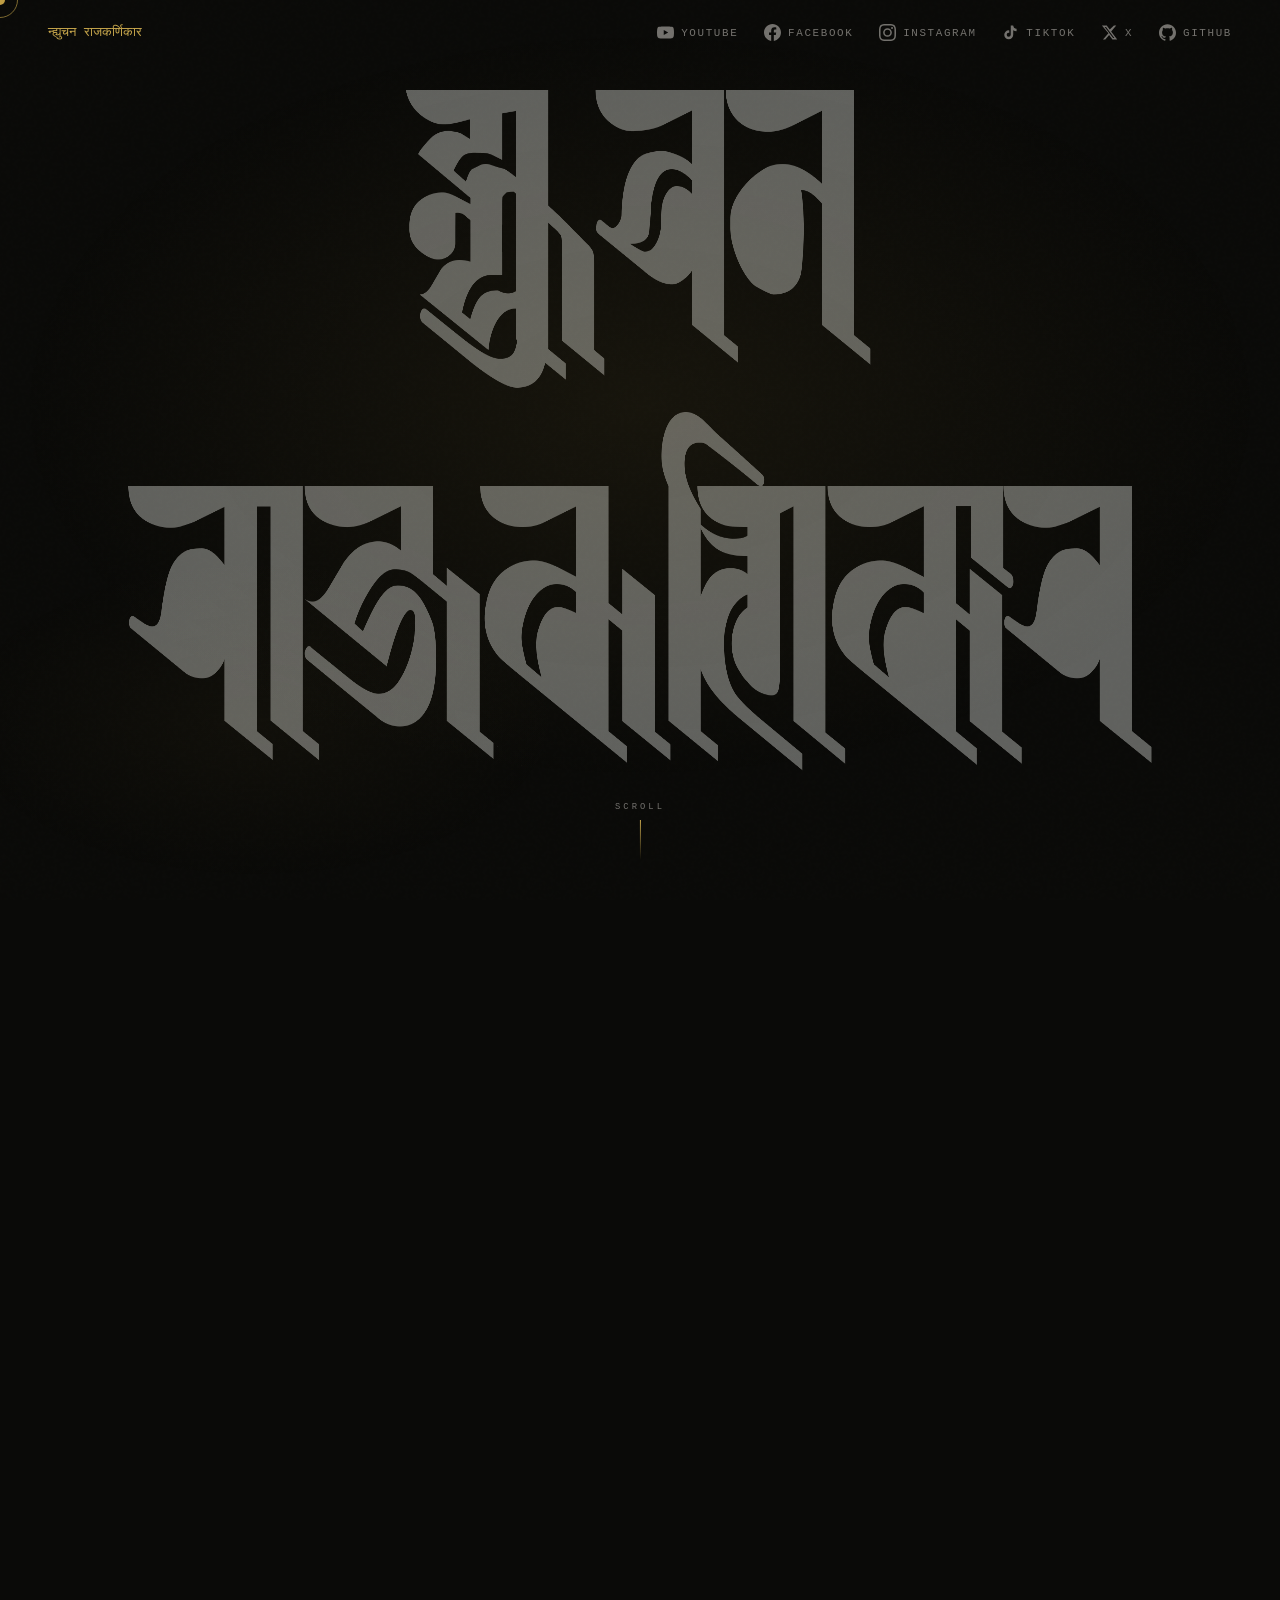
==== index.html @ 13f0fd13 "Add files via upload" ====
<!DOCTYPE html>
<html lang="en">
<head>
  <meta charset="UTF-8" />
  <meta name="viewport" content="width=device-width, initial-scale=1.0" />
  <link rel="icon" type="image/x-icon" href="icone.png" />
  <link rel="stylesheet" href="styles.css" />
  <title>nhyoochan | न्ह्युचन </title>
</head>
<body>

  <div class="cursor" id="cursor"></div>
  <div class="cursor-ring" id="cursorRing"></div>

  <!-- ════════════════════
       MOBILE DRAWER
  ════════════════════ -->
  <div class="mobile-drawer" id="mobileDrawer" aria-hidden="true" role="dialog" aria-label="Social links">
    <div class="drawer-inner">
      <p class="drawer-label">Find me on</p>

      <a href="https://www.youtube.com/@nhyoochan_1309" target="_blank" rel="noopener noreferrer" class="drawer-link">
        <svg class="drawer-icon" viewBox="0 0 24 24"><path d="M23.498 6.186a3.016 3.016 0 00-2.122-2.136C19.505 3.545 12 3.545 12 3.545s-7.505 0-9.377.505A3.017 3.017 0 00.502 6.186C0 8.07 0 12 0 12s0 3.93.502 5.814a3.016 3.016 0 002.122 2.136c1.871.505 9.376.505 9.376.505s7.505 0 9.377-.505a3.015 3.015 0 002.122-2.136C24 15.93 24 12 24 12s0-3.93-.502-5.814zM9.545 15.568V8.432L15.818 12l-6.273 3.568z"/></svg>
        <div><span class="drawer-platform">YouTube</span><span class="drawer-handle">nhyoochan_1309</span></div>
      </a>

      <a href="https://www.facebook.com/nhyoochan" target="_blank" rel="noopener noreferrer" class="drawer-link">
        <svg class="drawer-icon" viewBox="0 0 24 24"><path d="M24 12.073C24 5.405 18.627 0 12 0S0 5.405 0 12.073C0 18.1 4.388 23.094 10.125 24v-8.437H7.078v-3.49h3.047V9.41c0-3.025 1.792-4.697 4.533-4.697 1.312 0 2.686.236 2.686.236v2.97h-1.513c-1.491 0-1.956.93-1.956 1.886v2.268h3.328l-.532 3.49h-2.796V24C19.612 23.094 24 18.1 24 12.073z"/></svg>
        <div><span class="drawer-platform">Facebook</span><span class="drawer-handle">nhyoochan</span></div>
      </a>

      <a href="https://www.instagram.com/nhyoochan/" target="_blank" rel="noopener noreferrer" class="drawer-link">
        <svg class="drawer-icon" viewBox="0 0 24 24"><path d="M12 2.163c3.204 0 3.584.012 4.85.07 3.252.148 4.771 1.691 4.919 4.919.058 1.265.069 1.645.069 4.849 0 3.205-.012 3.584-.069 4.849-.149 3.225-1.664 4.771-4.919 4.919-1.266.058-1.644.07-4.85.07-3.204 0-3.584-.012-4.849-.07-3.26-.149-4.771-1.699-4.919-4.92-.058-1.265-.07-1.644-.07-4.849 0-3.204.013-3.583.07-4.849.149-3.227 1.664-4.771 4.919-4.919 1.266-.057 1.645-.069 4.849-.069zM12 0C8.741 0 8.333.014 7.053.072 2.695.272.273 2.69.073 7.052.014 8.333 0 8.741 0 12c0 3.259.014 3.668.072 4.948.2 4.358 2.618 6.78 6.98 6.98C8.333 23.986 8.741 24 12 24c3.259 0 3.668-.014 4.948-.072 4.354-.2 6.782-2.618 6.979-6.98.059-1.28.073-1.689.073-4.948 0-3.259-.014-3.667-.072-4.947-.196-4.354-2.617-6.78-6.979-6.98C15.668.014 15.259 0 12 0zm0 5.838a6.162 6.162 0 100 12.324 6.162 6.162 0 000-12.324zM12 16a4 4 0 110-8 4 4 0 010 8zm6.406-11.845a1.44 1.44 0 100 2.881 1.44 1.44 0 000-2.881z"/></svg>
        <div><span class="drawer-platform">Instagram</span><span class="drawer-handle">nhyoochan</span></div>
      </a>

      <a href="https://www.tiktok.com/@nhyoochan" target="_blank" rel="noopener noreferrer" class="drawer-link">
        <svg class="drawer-icon" viewBox="0 0 24 24"><path d="M19.59 6.69a4.83 4.83 0 01-3.77-4.25V2h-3.45v13.67a2.89 2.89 0 01-2.88 2.5 2.89 2.89 0 01-2.89-2.89 2.89 2.89 0 012.89-2.89c.28 0 .54.04.79.1V9.01a6.33 6.33 0 00-.79-.05 6.34 6.34 0 00-6.34 6.34 6.34 6.34 0 006.34 6.34 6.34 6.34 0 006.33-6.34V8.69a8.18 8.18 0 004.78 1.52V6.75a4.85 4.85 0 01-1.01-.06z"/></svg>
        <div><span class="drawer-platform">TikTok</span><span class="drawer-handle">nhyoochan</span></div>
      </a>

      <a href="https://x.com/nhyoochan1309" target="_blank" rel="noopener noreferrer" class="drawer-link">
        <svg class="drawer-icon" viewBox="0 0 24 24"><path d="M18.244 2.25h3.308l-7.227 8.26 8.502 11.24H16.17l-4.714-6.231-5.401 6.231H2.742l7.738-8.835L1.254 2.25H8.08l4.259 5.631 5.905-5.631zm-1.161 17.52h1.833L7.084 4.126H5.117z"/></svg>
        <div><span class="drawer-platform">X</span><span class="drawer-handle">nhyoochan1309</span></div>
      </a>

      <a href="https://github.com/nhyoochan" target="_blank" rel="noopener noreferrer" class="drawer-link">
        <svg class="drawer-icon" viewBox="0 0 24 24"><path d="M12 .297c-6.63 0-12 5.373-12 12 0 5.303 3.438 9.8 8.205 11.385.6.113.82-.258.82-.577 0-.285-.01-1.04-.015-2.04-3.338.724-4.042-1.61-4.042-1.61C4.422 18.07 3.633 17.7 3.633 17.7c-1.087-.744.084-.729.084-.729 1.205.084 1.838 1.236 1.838 1.236 1.07 1.835 2.809 1.305 3.495.998.108-.776.417-1.305.76-1.605-2.665-.3-5.466-1.332-5.466-5.93 0-1.31.465-2.38 1.235-3.22-.135-.303-.54-1.523.105-3.176 0 0 1.005-.322 3.3 1.23.96-.267 1.98-.399 3-.405 1.02.006 2.04.138 3 .405 2.28-1.552 3.285-1.23 3.285-1.23.645 1.653.24 2.873.12 3.176.765.84 1.23 1.91 1.23 3.22 0 4.61-2.805 5.625-5.475 5.92.42.36.81 1.096.81 2.22 0 1.606-.015 2.896-.015 3.286 0 .315.21.69.825.57C20.565 22.092 24 17.592 24 12.297c0-6.627-5.373-12-12-12"/></svg>
        <div><span class="drawer-platform">GitHub</span><span class="drawer-handle">nhyoochan</span></div>
      </a>

    </div>
  </div>

  <!-- ════════════════════
       HEADER
  ════════════════════ -->
  <header id="header">
    <a href="#" class="header-brand">न्ह्युचन राजकर्णिकार</a>

    <!-- Desktop / Tablet (≥640px) -->
    <nav class="social-nav" aria-label="Social media">
      <a href="https://www.youtube.com/@nhyoochan_1309" target="_blank" rel="noopener noreferrer" class="social-link" aria-label="YouTube">
        <svg class="social-icon" viewBox="0 0 24 24"><path d="M23.498 6.186a3.016 3.016 0 00-2.122-2.136C19.505 3.545 12 3.545 12 3.545s-7.505 0-9.377.505A3.017 3.017 0 00.502 6.186C0 8.07 0 12 0 12s0 3.93.502 5.814a3.016 3.016 0 002.122 2.136c1.871.505 9.376.505 9.376.505s7.505 0 9.377-.505a3.015 3.015 0 002.122-2.136C24 15.93 24 12 24 12s0-3.93-.502-5.814zM9.545 15.568V8.432L15.818 12l-6.273 3.568z"/></svg>
        <span class="social-label">YouTube</span>
      </a>
      <a href="https://www.facebook.com/nhyoochan" target="_blank" rel="noopener noreferrer" class="social-link" aria-label="Facebook">
        <svg class="social-icon" viewBox="0 0 24 24"><path d="M24 12.073C24 5.405 18.627 0 12 0S0 5.405 0 12.073C0 18.1 4.388 23.094 10.125 24v-8.437H7.078v-3.49h3.047V9.41c0-3.025 1.792-4.697 4.533-4.697 1.312 0 2.686.236 2.686.236v2.97h-1.513c-1.491 0-1.956.93-1.956 1.886v2.268h3.328l-.532 3.49h-2.796V24C19.612 23.094 24 18.1 24 12.073z"/></svg>
        <span class="social-label">Facebook</span>
      </a>
      <a href="https://www.instagram.com/nhyoochan/" target="_blank" rel="noopener noreferrer" class="social-link" aria-label="Instagram">
        <svg class="social-icon" viewBox="0 0 24 24"><path d="M12 2.163c3.204 0 3.584.012 4.85.07 3.252.148 4.771 1.691 4.919 4.919.058 1.265.069 1.645.069 4.849 0 3.205-.012 3.584-.069 4.849-.149 3.225-1.664 4.771-4.919 4.919-1.266.058-1.644.07-4.85.07-3.204 0-3.584-.012-4.849-.07-3.26-.149-4.771-1.699-4.919-4.92-.058-1.265-.07-1.644-.07-4.849 0-3.204.013-3.583.07-4.849.149-3.227 1.664-4.771 4.919-4.919 1.266-.057 1.645-.069 4.849-.069zM12 0C8.741 0 8.333.014 7.053.072 2.695.272.273 2.69.073 7.052.014 8.333 0 8.741 0 12c0 3.259.014 3.668.072 4.948.2 4.358 2.618 6.78 6.98 6.98C8.333 23.986 8.741 24 12 24c3.259 0 3.668-.014 4.948-.072 4.354-.2 6.782-2.618 6.979-6.98.059-1.28.073-1.689.073-4.948 0-3.259-.014-3.667-.072-4.947-.196-4.354-2.617-6.78-6.979-6.98C15.668.014 15.259 0 12 0zm0 5.838a6.162 6.162 0 100 12.324 6.162 6.162 0 000-12.324zM12 16a4 4 0 110-8 4 4 0 010 8zm6.406-11.845a1.44 1.44 0 100 2.881 1.44 1.44 0 000-2.881z"/></svg>
        <span class="social-label">Instagram</span>
      </a>
      <a href="https://www.tiktok.com/@nhyoochan" target="_blank" rel="noopener noreferrer" class="social-link" aria-label="TikTok">
        <svg class="social-icon" viewBox="0 0 24 24"><path d="M19.59 6.69a4.83 4.83 0 01-3.77-4.25V2h-3.45v13.67a2.89 2.89 0 01-2.88 2.5 2.89 2.89 0 01-2.89-2.89 2.89 2.89 0 012.89-2.89c.28 0 .54.04.79.1V9.01a6.33 6.33 0 00-.79-.05 6.34 6.34 0 00-6.34 6.34 6.34 6.34 0 006.34 6.34 6.34 6.34 0 006.33-6.34V8.69a8.18 8.18 0 004.78 1.52V6.75a4.85 4.85 0 01-1.01-.06z"/></svg>
        <span class="social-label">TikTok</span>
      </a>
      <a href="https://x.com/nhyoochan1309" target="_blank" rel="noopener noreferrer" class="social-link" aria-label="X">
        <svg class="social-icon" viewBox="0 0 24 24"><path d="M18.244 2.25h3.308l-7.227 8.26 8.502 11.24H16.17l-4.714-6.231-5.401 6.231H2.742l7.738-8.835L1.254 2.25H8.08l4.259 5.631 5.905-5.631zm-1.161 17.52h1.833L7.084 4.126H5.117z"/></svg>
        <span class="social-label">X</span>
      </a>
      <a href="https://github.com/nhyoochan" target="_blank" rel="noopener noreferrer" class="social-link" aria-label="GitHub">
        <svg class="social-icon" viewBox="0 0 24 24"><path d="M12 .297c-6.63 0-12 5.373-12 12 0 5.303 3.438 9.8 8.205 11.385.6.113.82-.258.82-.577 0-.285-.01-1.04-.015-2.04-3.338.724-4.042-1.61-4.042-1.61C4.422 18.07 3.633 17.7 3.633 17.7c-1.087-.744.084-.729.084-.729 1.205.084 1.838 1.236 1.838 1.236 1.07 1.835 2.809 1.305 3.495.998.108-.776.417-1.305.76-1.605-2.665-.3-5.466-1.332-5.466-5.93 0-1.31.465-2.38 1.235-3.22-.135-.303-.54-1.523.105-3.176 0 0 1.005-.322 3.3 1.23.96-.267 1.98-.399 3-.405 1.02.006 2.04.138 3 .405 2.28-1.552 3.285-1.23 3.285-1.23.645 1.653.24 2.873.12 3.176.765.84 1.23 1.91 1.23 3.22 0 4.61-2.805 5.625-5.475 5.92.42.36.81 1.096.81 2.22 0 1.606-.015 2.896-.015 3.286 0 .315.21.69.825.57C20.565 22.092 24 17.592 24 12.297c0-6.627-5.373-12-12-12"/></svg>
        <span class="social-label">GitHub</span>
      </a>
    </nav>

    <!-- Mobile hamburger (<640px) -->
    <button class="menu-btn" id="menuBtn" aria-label="Toggle menu" aria-expanded="false">
      <span></span><span></span><span></span>
    </button>
  </header>

  <!-- ── HERO ── -->
  <section class="hero" aria-label="Hero">
    <div class="bg-script">
      <img src="main.svg" alt="nhyoochan in Ranjana Lipi script" />
    </div>
    <!-- <div class="hero-content">
      <p class="hero-eyebrow">नेपाल · Kathmandu</p>
      <h1 class="hero-name">
        <span class="name-typed">nhyoo<em>chan</em></span>
        <span class="name-cursor"></span>
      </h1>
      <p class="hero-tagline">Creator · Developer</p>
    </div> -->
    <div class="scroll-cue" aria-hidden="true">
      <span>Scroll</span>
      <div class="scroll-line"></div>
    </div>
  </section>

  <!-- ── BELOW HERO ── -->
  <div style="background:#0a0a08; position:relative; z-index:2;">

    <div class="section reveal">
      <div class="section-label">About</div>

        <div class="hero-content">
          <!-- <p class="hero-eyebrow">नेपाल · Kathmandu</p> -->
            <h1 class="hero-name">
              <span class="name-typed">nhyoo<em>chan</em></span>
              <span class="name-cursor"></span>
            </h1>
          <!-- <p class="hero-tagline">Creator · Developer</p> -->
        </div>

      <p class="section-body"></p>
    </div>

    <div class="connect-section reveal">
      <div class="section-label">Find me on</div>
      <div class="connect-grid">

        <a href="https://www.youtube.com/@nhyoochan_1309" target="_blank" rel="noopener noreferrer" class="connect-card">
          <svg class="connect-card-icon" viewBox="0 0 24 24"><path d="M23.498 6.186a3.016 3.016 0 00-2.122-2.136C19.505 3.545 12 3.545 12 3.545s-7.505 0-9.377.505A3.017 3.017 0 00.502 6.186C0 8.07 0 12 0 12s0 3.93.502 5.814a3.016 3.016 0 002.122 2.136c1.871.505 9.376.505 9.376.505s7.505 0 9.377-.505a3.015 3.015 0 002.122-2.136C24 15.93 24 12 24 12s0-3.93-.502-5.814zM9.545 15.568V8.432L15.818 12l-6.273 3.568z"/></svg>
          <div class="connect-card-text"><div class="connect-card-platform">YouTube</div><div class="connect-card-handle">nhyoochan_1309</div></div>
        </a>

        <a href="https://www.facebook.com/nhyoochan" target="_blank" rel="noopener noreferrer" class="connect-card">
          <svg class="connect-card-icon" viewBox="0 0 24 24"><path d="M24 12.073C24 5.405 18.627 0 12 0S0 5.405 0 12.073C0 18.1 4.388 23.094 10.125 24v-8.437H7.078v-3.49h3.047V9.41c0-3.025 1.792-4.697 4.533-4.697 1.312 0 2.686.236 2.686.236v2.97h-1.513c-1.491 0-1.956.93-1.956 1.886v2.268h3.328l-.532 3.49h-2.796V24C19.612 23.094 24 18.1 24 12.073z"/></svg>
          <div class="connect-card-text"><div class="connect-card-platform">Facebook</div><div class="connect-card-handle">nhyoochan</div></div>
        </a>

        <a href="https://www.instagram.com/nhyoochan/" target="_blank" rel="noopener noreferrer" class="connect-card">
          <svg class="connect-card-icon" viewBox="0 0 24 24"><path d="M12 2.163c3.204 0 3.584.012 4.85.07 3.252.148 4.771 1.691 4.919 4.919.058 1.265.069 1.645.069 4.849 0 3.205-.012 3.584-.069 4.849-.149 3.225-1.664 4.771-4.919 4.919-1.266.058-1.644.07-4.85.07-3.204 0-3.584-.012-4.849-.07-3.26-.149-4.771-1.699-4.919-4.92-.058-1.265-.07-1.644-.07-4.849 0-3.204.013-3.583.07-4.849.149-3.227 1.664-4.771 4.919-4.919 1.266-.057 1.645-.069 4.849-.069zM12 0C8.741 0 8.333.014 7.053.072 2.695.272.273 2.69.073 7.052.014 8.333 0 8.741 0 12c0 3.259.014 3.668.072 4.948.2 4.358 2.618 6.78 6.98 6.98C8.333 23.986 8.741 24 12 24c3.259 0 3.668-.014 4.948-.072 4.354-.2 6.782-2.618 6.979-6.98.059-1.28.073-1.689.073-4.948 0-3.259-.014-3.667-.072-4.947-.196-4.354-2.617-6.78-6.979-6.98C15.668.014 15.259 0 12 0zm0 5.838a6.162 6.162 0 100 12.324 6.162 6.162 0 000-12.324zM12 16a4 4 0 110-8 4 4 0 010 8zm6.406-11.845a1.44 1.44 0 100 2.881 1.44 1.44 0 000-2.881z"/></svg>
          <div class="connect-card-text"><div class="connect-card-platform">Instagram</div><div class="connect-card-handle">nhyoochan</div></div>
        </a>

        <a href="https://www.tiktok.com/@nhyoochan" target="_blank" rel="noopener noreferrer" class="connect-card">
          <svg class="connect-card-icon" viewBox="0 0 24 24"><path d="M19.59 6.69a4.83 4.83 0 01-3.77-4.25V2h-3.45v13.67a2.89 2.89 0 01-2.88 2.5 2.89 2.89 0 01-2.89-2.89 2.89 2.89 0 012.89-2.89c.28 0 .54.04.79.1V9.01a6.33 6.33 0 00-.79-.05 6.34 6.34 0 00-6.34 6.34 6.34 6.34 0 006.34 6.34 6.34 6.34 0 006.33-6.34V8.69a8.18 8.18 0 004.78 1.52V6.75a4.85 4.85 0 01-1.01-.06z"/></svg>
          <div class="connect-card-text"><div class="connect-card-platform">TikTok</div><div class="connect-card-handle">nhyoochan</div></div>
        </a>

        <a href="https://x.com/nhyoochan1309" target="_blank" rel="noopener noreferrer" class="connect-card">
          <svg class="connect-card-icon" viewBox="0 0 24 24"><path d="M18.244 2.25h3.308l-7.227 8.26 8.502 11.24H16.17l-4.714-6.231-5.401 6.231H2.742l7.738-8.835L1.254 2.25H8.08l4.259 5.631 5.905-5.631zm-1.161 17.52h1.833L7.084 4.126H5.117z"/></svg>
          <div class="connect-card-text"><div class="connect-card-platform">X</div><div class="connect-card-handle">nhyoochan1309</div></div>
        </a>

        <a href="https://github.com/nhyoochan" target="_blank" rel="noopener noreferrer" class="connect-card">
          <svg class="connect-card-icon" viewBox="0 0 24 24"><path d="M12 .297c-6.63 0-12 5.373-12 12 0 5.303 3.438 9.8 8.205 11.385.6.113.82-.258.82-.577 0-.285-.01-1.04-.015-2.04-3.338.724-4.042-1.61-4.042-1.61C4.422 18.07 3.633 17.7 3.633 17.7c-1.087-.744.084-.729.084-.729 1.205.084 1.838 1.236 1.838 1.236 1.07 1.835 2.809 1.305 3.495.998.108-.776.417-1.305.76-1.605-2.665-.3-5.466-1.332-5.466-5.93 0-1.31.465-2.38 1.235-3.22-.135-.303-.54-1.523.105-3.176 0 0 1.005-.322 3.3 1.23.96-.267 1.98-.399 3-.405 1.02.006 2.04.138 3 .405 2.28-1.552 3.285-1.23 3.285-1.23.645 1.653.24 2.873.12 3.176.765.84 1.23 1.91 1.23 3.22 0 4.61-2.805 5.625-5.475 5.92.42.36.81 1.096.81 2.22 0 1.606-.015 2.896-.015 3.286 0 .315.21.69.825.57C20.565 22.092 24 17.592 24 12.297c0-6.627-5.373-12-12-12"/></svg>
          <div class="connect-card-text"><div class="connect-card-platform">GitHub</div><div class="connect-card-handle">nhyoochan</div></div>
        </a>

      </div>
    </div>

    <footer>
      <p>© 2026 <span>nhyoochan</span> &nbsp;·&nbsp; Kathmandu, Nepal &nbsp;</p>
    </footer>

  </div>

  <script>
    /* ── CURSOR ── */
    const cursor = document.getElementById('cursor');
    const cursorRing = document.getElementById('cursorRing');
    let mx = 0, my = 0, rx = 0, ry = 0;
    document.addEventListener('mousemove', e => {
      mx = e.clientX; my = e.clientY;
      cursor.style.left = mx + 'px'; cursor.style.top = my + 'px';
    });
    (function animRing() {
      rx += (mx - rx) * 0.12; ry += (my - ry) * 0.12;
      cursorRing.style.left = rx + 'px'; cursorRing.style.top = ry + 'px';
      requestAnimationFrame(animRing);
    })();
    document.querySelectorAll('a, button').forEach(el => {
      el.addEventListener('mouseenter', () => {
        cursor.style.transform = 'translate(-50%,-50%) scale(2.2)';
        cursorRing.style.opacity = '0';
      });
      el.addEventListener('mouseleave', () => {
        cursor.style.transform = 'translate(-50%,-50%) scale(1)';
        cursorRing.style.opacity = '0.6';
      });
    });

    /* ── HEADER SCROLL ── */
    const header = document.getElementById('header');
    window.addEventListener('scroll', () => {
      header.classList.toggle('scrolled', window.scrollY > 60);
    }, { passive: true });

    /* ── HAMBURGER / DRAWER ── */
    const menuBtn = document.getElementById('menuBtn');
    const drawer  = document.getElementById('mobileDrawer');
    let open = false;
    function toggleDrawer() {
      open = !open;
      menuBtn.classList.toggle('open', open);
      drawer.classList.toggle('open', open);
      drawer.setAttribute('aria-hidden', String(!open));
      menuBtn.setAttribute('aria-expanded', String(open));
      document.body.classList.toggle('drawer-open', open);
    }
    menuBtn.addEventListener('click', toggleDrawer);
    drawer.querySelectorAll('.drawer-link').forEach(l => l.addEventListener('click', () => { if (open) toggleDrawer(); }));
    document.addEventListener('keydown', e => { if (e.key === 'Escape' && open) toggleDrawer(); });

    /* ── SCROLL REVEAL ── */
    const io = new IntersectionObserver(entries => {
      entries.forEach(e => { if (e.isIntersecting) { e.target.classList.add('visible'); io.unobserve(e.target); } });
    }, { threshold: 0.12 });
    document.querySelectorAll('.reveal').forEach(el => io.observe(el));

    /* ── PARALLAX ── */
    const bgImg = document.querySelector('.bg-script img');
    function getScale() {
      const width = window.innerWidth;
      if (width <= 639) return 1.02;
      if (width <= 1023) return 1.04;
      return 1.06;
    }
    window.addEventListener('scroll', () => {
      if (bgImg) bgImg.style.transform = `translate(-50%, -50%) translateY(${window.scrollY * 0.25}px) scale(${getScale()})`;
    }, { passive: true });
  </script>

  <script defer src="https://static.cloudflareinsights.com/beacon.min.js/v8c78df7c7c0f484497ecbca7046644da1771523124516" integrity="sha512-8DS7rgIrAmghBFwoOTujcf6D9rXvH8xm8JQ1Ja01h9QX8EzXldiszufYa4IFfKdLUKTTrnSFXLDkUEOTrZQ8Qg==" data-cf-beacon='{"version":"2024.11.0","token":"1d15bb8c009b45a79c055deddb32f710","r":1,"server_timing":{"name":{"cfCacheStatus":true,"cfEdge":true,"cfExtPri":true,"cfL4":true,"cfOrigin":true,"cfSpeedBrain":true},"location_startswith":null}}' crossorigin="anonymous"></script>
</body>
</html>
---- styles.css ----
:root {
      --gold: #c9a84c;
      --gold-light: #e8c97a;
      --cream: #f5f0e8;
      --dark: #0a0a08;
      --dark-2: #141410;
      --muted: rgba(245, 240, 232, 0.45);
    }

    *, *::before, *::after { margin: 0; padding: 0; box-sizing: border-box; }
    html, body { height: 100%; width: 100%; overflow-x: hidden; }

    body {
      background-color: var(--dark);
      color: var(--cream);
      font-family: serif;
      cursor: none;
    }

    /* ── CURSOR ── */
    .cursor {
      position: fixed; width: 10px; height: 10px;
      background: var(--gold); border-radius: 50%;
      pointer-events: none; z-index: 9999;
      transform: translate(-50%, -50%);
      transition: transform 0.1s ease, width 0.3s ease, height 0.3s ease;
      mix-blend-mode: difference;
    }
    .cursor-ring {
      position: fixed; width: 36px; height: 36px;
      border: 1.5px solid var(--gold); border-radius: 50%;
      pointer-events: none; z-index: 9998;
      transform: translate(-50%, -50%);
      transition: transform 0.18s ease, opacity 0.3s ease;
      opacity: 0.6;
    }

    /* ── NOISE ── */
    body::before {
      content: '';
      position: fixed; inset: 0;
      background-image: url("data:image/svg+xml,%3Csvg viewBox='0 0 256 256' xmlns='http://www.w3.org/2000/svg'%3E%3Cfilter id='noise'%3E%3CfeTurbulence type='fractalNoise' baseFrequency='0.9' numOctaves='4' stitchTiles='stitch'/%3E%3C/filter%3E%3Crect width='100%25' height='100%25' filter='url(%23noise)' opacity='0.04'/%3E%3C/svg%3E");
      pointer-events: none; z-index: 1000; opacity: 0.35;
    }

    /* ════════════════════
       HEADER
    ════════════════════ */
 /* Example using background-size: cover */
    header {
      position: fixed; top: 0; left: 0; right: 0; z-index: 500;
      display: flex; align-items: center; justify-content: space-between;
      padding: clamp(1rem, 3vw, 1.5rem) clamp(1.2rem, 5vw, 3rem);
      transition: background 0.4s ease, backdrop-filter 0.4s ease;
      background: url("your-image.jpg") center/cover no-repeat; /* Replace with your image URL */
    }
    header.scrolled {
      background: rgba(10,10,8,0.88);
      backdrop-filter: blur(18px);
      border-bottom: 1px solid rgba(201,168,76,0.12);
    }
    .header-brand {
      font-family: monospace;
      font-size: clamp(0.65rem, 1.8vw, 0.8rem);
      /* letter-spacing: 0.28em; */
      text-transform: uppercase;
      color: var(--gold); text-decoration: none;
      opacity: 0; animation: fadeSlideDown 0.8s ease 0.3s forwards;
      position: relative; z-index: 10;
    }

    /* ── Desktop / Tablet nav ── */
    .social-nav {
      display: flex; align-items: center;
      gap: clamp(0.8rem, 2vw, 1.8rem);
      opacity: 0; animation: fadeSlideDown 0.8s ease 0.5s forwards;
    }
    .social-link {
      display: flex; align-items: center; gap: 0.45rem;
      text-decoration: none; color: var(--muted);
      font-family: monospace; font-size: clamp(0.55rem, 1.2vw, 0.68rem);
      letter-spacing: 0.15em; text-transform: uppercase;
      transition: color 0.3s ease, gap 0.3s ease;
      position: relative;
    }
    .social-link::after {
      content: ''; position: absolute; bottom: -3px; left: 0;
      width: 0; height: 1px; background: var(--gold);
      transition: width 0.35s ease;
    }
    .social-link:hover { color: var(--gold-light); gap: 0.65rem; }
    .social-link:hover::after { width: 100%; }
    .social-icon {
      width: clamp(13px, 1.9vw, 17px); height: clamp(13px, 1.9vw, 17px);
      fill: currentColor; flex-shrink: 0;
      transition: transform 0.3s ease;
    }
    .social-link:hover .social-icon { transform: scale(1.15) rotate(-5deg); }
    .social-label { display: none; }
    @media (min-width: 1024px) { .social-label { display: inline; } }
    /* Hide desktop nav below 640px */
    @media (max-width: 639px) { .social-nav { display: none; } }

    /* ── HAMBURGER ── */
    .menu-btn {
      display: none;
      flex-direction: column; justify-content: center;
      align-items: center; gap: 5px;
      width: 40px; height: 40px;
      background: none; border: none;
      cursor: pointer; z-index: 600;
      opacity: 0; animation: fadeSlideDown 0.8s ease 0.5s forwards;
    }
    .menu-btn span {
      display: block; width: 22px; height: 1.5px;
      background: var(--gold);
      transition: transform 0.35s cubic-bezier(0.16,1,0.3,1),
                  opacity 0.25s ease, width 0.3s ease;
      transform-origin: center;
    }
    .menu-btn.open span:nth-child(1) { transform: translateY(6.5px) rotate(45deg); }
    .menu-btn.open span:nth-child(2) { opacity: 0; width: 0; }
    .menu-btn.open span:nth-child(3) { transform: translateY(-6.5px) rotate(-45deg); }
    @media (max-width: 639px) { .menu-btn { display: flex; } }

    /* ════════════════════
       MOBILE DRAWER
    ════════════════════ */
    .mobile-drawer {
      position: fixed; inset: 0; z-index: 450;
      background: rgba(10,10,8,0.97);
      backdrop-filter: blur(24px);
      display: flex; flex-direction: column;
      align-items: center; justify-content: center;
      pointer-events: none; opacity: 0;
      transition: opacity 0.35s ease;
    }
    .mobile-drawer.open { pointer-events: all; opacity: 1; }

    /* Gold accent bar */
    .mobile-drawer::before {
      content: ''; position: absolute; top: 0; left: 0;
      width: 3px; height: 100%;
      background: linear-gradient(to bottom, transparent, var(--gold), transparent);
      opacity: 0.3;
    }

    .drawer-inner {
      width: 100%; max-width: 340px; padding: 0 2rem;
    }
    .drawer-label {
      font-family: monospace; font-size: 0.55rem;
      letter-spacing: 0.45em; text-transform: uppercase;
      color: var(--gold); opacity: 0.6;
      margin-bottom: 1.8rem; padding-bottom: 1rem;
      border-bottom: 1px solid rgba(201,168,76,0.18);
    }
    .drawer-link {
      display: flex; align-items: center; gap: 1.2rem;
      text-decoration: none; color: var(--cream);
      padding: 1rem 0;
      border-bottom: 1px solid rgba(255,255,255,0.05);
      opacity: 0; transform: translateY(18px);
      transition: opacity 0.4s ease,
                  transform 0.4s cubic-bezier(0.16,1,0.3,1),
                  color 0.25s ease,
                  padding-left 0.25s ease;
    }
    .mobile-drawer.open .drawer-link           { opacity: 1; transform: translateY(0); }
    .mobile-drawer.open .drawer-link:nth-child(2) { transition-delay: 0.04s; }
    .mobile-drawer.open .drawer-link:nth-child(3) { transition-delay: 0.09s; }
    .mobile-drawer.open .drawer-link:nth-child(4) { transition-delay: 0.14s; }
    .mobile-drawer.open .drawer-link:nth-child(5) { transition-delay: 0.19s; }
    .mobile-drawer.open .drawer-link:nth-child(6) { transition-delay: 0.24s; }
    .mobile-drawer.open .drawer-link:nth-child(7) { transition-delay: 0.29s; }
    .drawer-link:hover { color: var(--gold-light); padding-left: 0.6rem; }
    .drawer-icon { width: 22px; height: 22px; fill: var(--gold); flex-shrink: 0; opacity: 0.85; }
    .drawer-platform {
      display: block; font-family: monospace; font-size: 0.58rem;
      letter-spacing: 0.28em; text-transform: uppercase;
      color: var(--gold); line-height: 1; margin-bottom: 0.2rem;
    }
    .drawer-handle {
      font-family: serif; font-size: 1.2rem; font-weight: 300;
      color: var(--cream); line-height: 1;
    }

    /* ── HERO ── */
    .hero {
      position: relative; min-height: 100svh;
      display: flex; flex-direction: column;
      align-items: center; justify-content: center;
      overflow: hidden;
    }
    .hero::after {
      content: ''; position: absolute; inset: 0;
      background:
        radial-gradient(ellipse 70% 60% at 50% 45%, rgba(201,168,76,0.07) 0%, transparent 70%),
        radial-gradient(ellipse 40% 30% at 20% 80%, rgba(201,168,76,0.04) 0%, transparent 60%);
      pointer-events: none;
    }
    .bg-script {
      position: absolute; inset: 0;
      overflow: hidden; pointer-events: none;
    }
    .bg-script img {
      position: absolute; 
      top: 50%; left: 50%;
      width: 80%; min-height: 80%; height: auto;
      transform: translate(-50%, -50%);
      transform-origin: center;
      object-fit: fill;
      object-position: center;
      opacity: 0;
      filter: invert(1) sepia(1) saturate(0.45) hue-rotate(5deg) brightness(0.38);
      animation: revealScript 1.6s cubic-bezier(0.16,1,0.3,1) 0.2s forwards;
      user-select: none; -webkit-user-drag: none;
    }
    /* Responsive background sizing */
    @media (max-width: 639px) {
      .bg-script img {
        width: 95%; min-height: 95%;
      }
    }
    @media (min-width: 640px) and (max-width: 1023px) {
      .bg-script img {
        width: 105%; min-height: 105%;
      }
    }
    @keyframes revealScript {
      0%   { opacity: 0; filter: invert(1) sepia(1) saturate(0) brightness(0); }
      100% { opacity: 1; filter: invert(1) sepia(1) saturate(0.45) hue-rotate(5deg) brightness(0.38); }
    }
    .hero-content {
      position: relative; z-index: 10;
      text-align: center; padding: clamp(1rem, 4vw, 2rem);
      pointer-events: none;
    }
    .hero-eyebrow {
      font-family: monospace; font-size: clamp(0.55rem, 1.5vw, 0.72rem);
      letter-spacing: 0.4em; text-transform: uppercase;
      color: var(--gold); margin-bottom: clamp(0.8rem, 2vw, 1.2rem);
      opacity: 0; animation: fadeSlideUp 0.8s ease 1s forwards;
    }
    .hero-name {
      font-family: serif; font-weight: 300;
      font-size: clamp(3.5rem, 12vw, 9rem);
      line-height: 1.3; letter-spacing: -0.02em; color: var(--cream);
      opacity: 0; animation: fadeIn 0.01s ease 1.2s forwards;
      display: inline-flex; align-items: baseline; justify-content: center;
    }
    .name-typed {
      overflow: hidden; white-space: nowrap; width: 0; display: inline-block;
      animation: typeOutName 1.2s steps(10, end) 1.3s forwards;
    }
    .name-typed em { font-style: italic; color: var(--gold-light); }
    .name-cursor {
      display: inline-block; width: 0.055em; height: 0.82em;
      background: var(--gold); margin-left: 0.05em;
      vertical-align: baseline; position: relative; top: 0.04em;
      animation: blinkCursor 0.75s step-end infinite; flex-shrink: 0;
    }
    @keyframes typeOutName { from { width: 0; } to { width: 100%; } }
    @keyframes blinkCursor { 0%, 100% { opacity: 1; } 50% { opacity: 0; } }
    .hero-tagline {
      margin-top: clamp(1rem, 2.5vw, 1.5rem);
      font-size: clamp(0.9rem, 2.2vw, 1.15rem);
      font-weight: 300; font-style: italic;
      color: var(--muted); letter-spacing: 0.05em;
      opacity: 0; animation: fadeSlideUp 0.8s ease 2.6s forwards;
    }
    .scroll-cue {
      position: absolute; bottom: clamp(1.5rem, 4vw, 2.5rem);
      left: 50%; transform: translateX(-50%);
      display: flex; flex-direction: column; align-items: center; gap: 0.5rem;
      opacity: 0; animation: fadeIn 1s ease 3.2s forwards;
    }
    .scroll-cue span {
      font-family: monospace; font-size: 0.55rem;
      letter-spacing: 0.35em; text-transform: uppercase; color: var(--muted);
    }
    .scroll-line {
      width: 1px; height: 40px;
      background: linear-gradient(to bottom, var(--gold), transparent);
      animation: scrollPulse 1.8s ease-in-out infinite;
    }
    @keyframes scrollPulse {
      0%, 100% { transform: scaleY(1); opacity: 1; }
      50%       { transform: scaleY(0.4); opacity: 0.3; }
    }

    /* ════════════════════
       SECTIONS
    ════════════════════ */
    .section {
      position: relative;
      padding: clamp(4rem, 10vw, 8rem) clamp(1.5rem, 6vw, 5rem);
      max-width: 1100px; margin: 0 auto;
    }
    .section-label {
      font-family: monospace; font-size: 0.65rem;
      letter-spacing: 0.4em; text-transform: uppercase; color: var(--gold);
      margin-bottom: 2rem; display: flex; align-items: center; gap: 1rem;
    }
    .section-label::after {
      content: ''; flex: 1; height: 1px;
      background: linear-gradient(to right, rgba(201,168,76,0.4), transparent);
    }
    .section-body {
      font-size: clamp(1.1rem, 2.5vw, 1.45rem); font-weight: 300;
      line-height: 1.75; color: var(--muted); max-width: 700px;
    }
    .section-body strong { color: var(--cream); font-weight: 400; }

    /* ════════════════════
       CONNECT GRID
       1 col → 2 col → 3 col
    ════════════════════ */
    .connect-section {
      padding: clamp(3rem, 8vw, 6rem) clamp(1.5rem, 6vw, 5rem);
      border-top: 1px solid rgba(201,168,76,0.1);
      max-width: 1100px; margin: 0 auto;
    }
    .connect-grid {
      display: grid;
      grid-template-columns: 1fr;
      gap: 0.9rem; margin-top: 2.5rem;
    }
    @media (min-width: 480px) {
      .connect-grid { grid-template-columns: repeat(2, 1fr); gap: 1.1rem; }
    }
    @media (min-width: 860px) {
      .connect-grid { grid-template-columns: repeat(3, 1fr); gap: 1.4rem; }
    }

    .connect-card {
      display: flex; align-items: center; gap: 1rem;
      padding: 1.1rem 1.3rem;
      border: 1px solid rgba(201,168,76,0.15);
      text-decoration: none; color: var(--cream);
      position: relative; overflow: hidden;
      transition: border-color 0.3s ease, transform 0.3s ease;
      background: rgba(201,168,76,0.02);
    }
    @media (min-width: 640px) { .connect-card { padding: 1.4rem 1.6rem; gap: 1.2rem; } }
    .connect-card::before {
      content: ''; position: absolute; inset: 0;
      background: linear-gradient(135deg, rgba(201,168,76,0.08), transparent);
      opacity: 0; transition: opacity 0.3s ease;
    }
    .connect-card:hover { border-color: rgba(201,168,76,0.45); transform: translateY(-2px); }
    .connect-card:hover::before { opacity: 1; }
    .connect-card-icon {
      width: 30px; height: 30px; fill: var(--gold); flex-shrink: 0;
      transition: transform 0.3s ease;
    }
    @media (min-width: 640px) { .connect-card-icon { width: 38px; height: 38px; } }
    .connect-card:hover .connect-card-icon { transform: rotate(-8deg) scale(1.1); }
    .connect-card-platform {
      font-family: monospace; font-size: 0.58rem;
      letter-spacing: 0.28em; text-transform: uppercase;
      color: var(--gold); margin-bottom: 0.2rem;
    }
    .connect-card-handle { font-size: 0.92rem; font-weight: 400; color: var(--cream); }
    @media (min-width: 640px) { .connect-card-handle { font-size: 1.05rem; } }

    /* ── FOOTER ── */
    footer {
      text-align: center; padding: 2.5rem 1.5rem;
      border-top: 1px solid rgba(255,255,255,0.05);
      font-family: monospace; font-size: 0.58rem;
      letter-spacing: 0.25em; text-transform: uppercase;
      color: rgba(245,240,232,0.2);
    }
    footer span { color: var(--gold); opacity: 0.6; }

    /* ── KEYFRAMES ── */
    @keyframes fadeSlideDown {
      from { opacity: 0; transform: translateY(-12px); }
      to   { opacity: 1; transform: translateY(0); }
    }
    @keyframes fadeSlideUp {
      from { opacity: 0; transform: translateY(20px); }
      to   { opacity: 1; transform: translateY(0); }
    }
    @keyframes fadeIn { from { opacity: 0; } to { opacity: 1; } }

    /* ── SCROLL REVEAL ── */
    .reveal {
      opacity: 0; transform: translateY(30px);
      transition: opacity 0.9s ease, transform 0.9s cubic-bezier(0.16,1,0.3,1);
    }
    .reveal.visible { opacity: 1; transform: translateY(0); }

    /* ── TOUCH DEVICES ── */
    @media (hover: none) {
      .cursor, .cursor-ring { display: none; }
      body { cursor: auto; }
      a, button { cursor: pointer; }
    }

    body.drawer-open { overflow: hidden; }
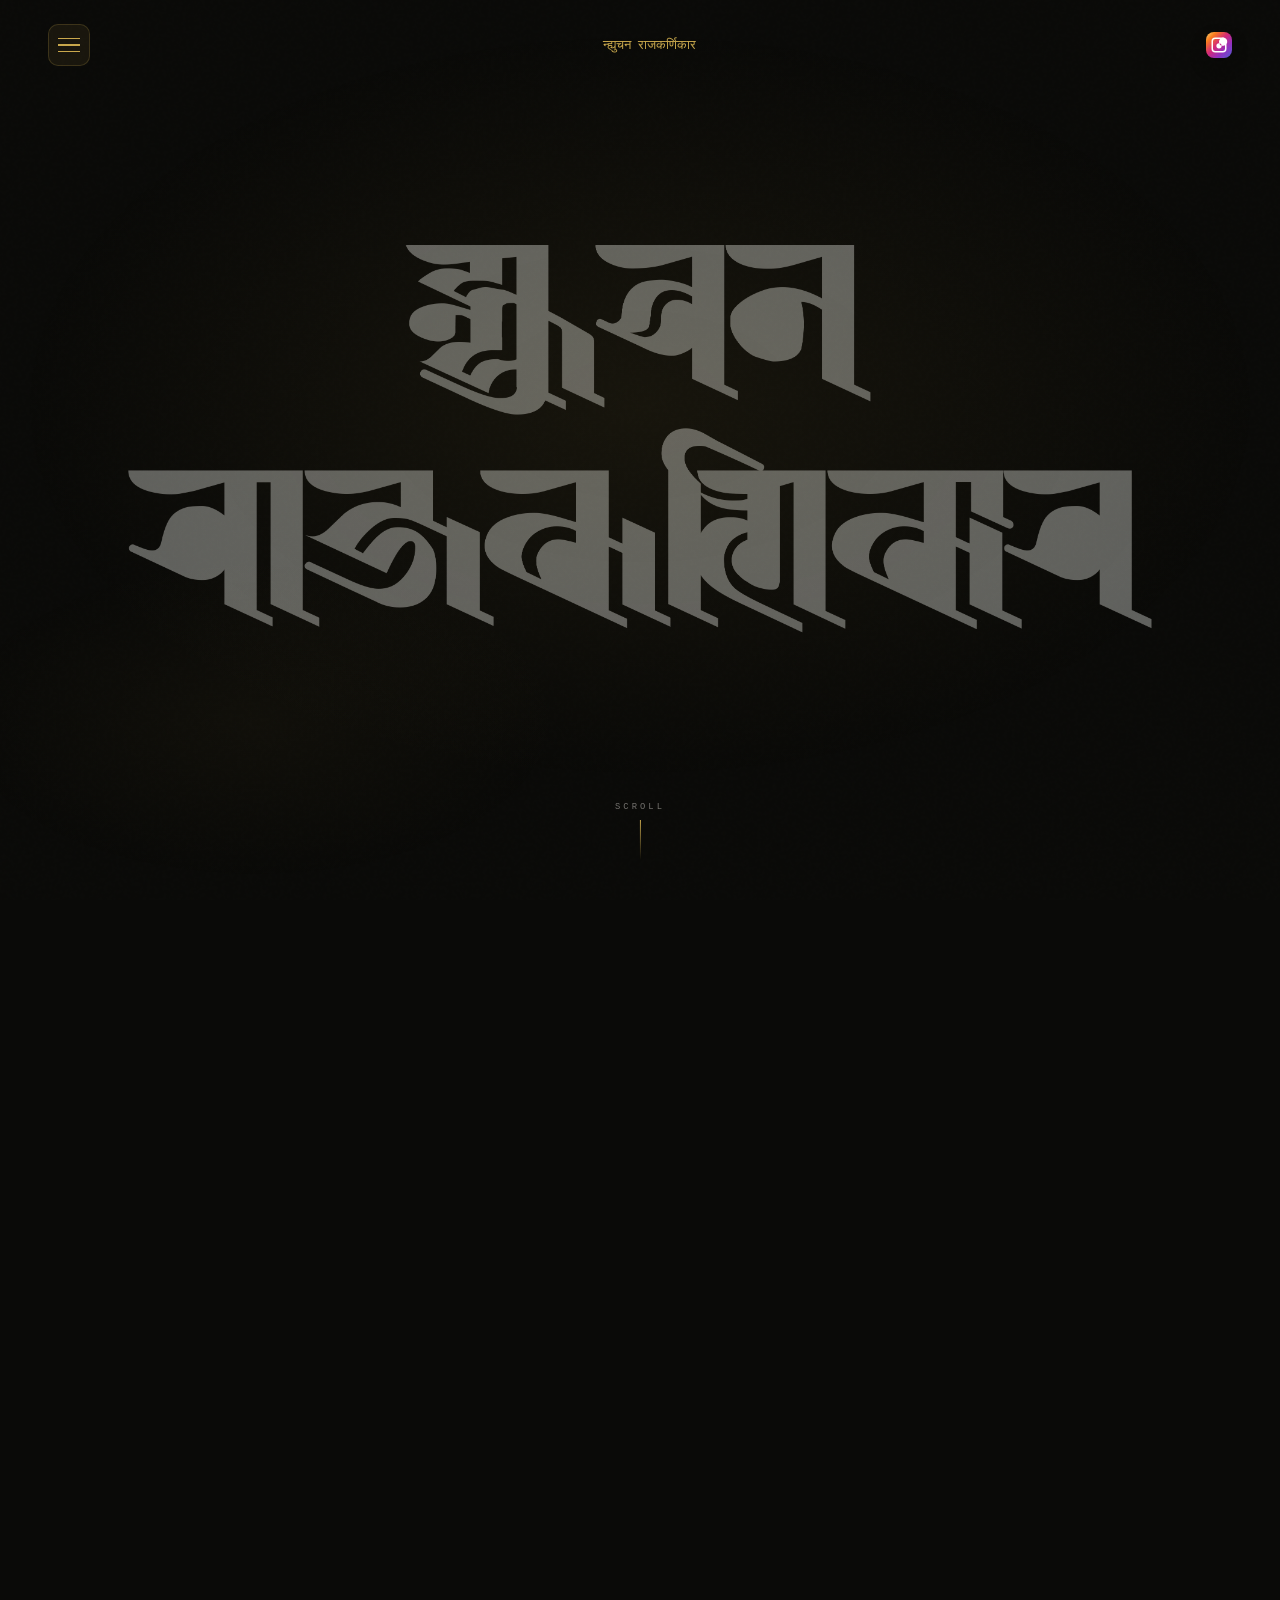
==== commit 5ea3b484: "Add files via upload" ====
--- a/index.html
+++ b/index.html
@@ -3,9 +3,64 @@
 <head>
   <meta charset="UTF-8" />
   <meta name="viewport" content="width=device-width, initial-scale=1.0" />
+  <link rel="preconnect" href="https://fonts.googleapis.com">
+  <link rel="preconnect" href="https://fonts.gstatic.com" crossorigin>
+  <link href="https://fonts.googleapis.com/css2?family=Nunito:ital,wght@0,200..1000;1,200..1000&display=swap" rel="stylesheet">
   <link rel="icon" type="image/x-icon" href="icone.png" />
   <link rel="stylesheet" href="styles.css" />
   <title>nhyoochan | न्ह्युचन </title>
+  <style>
+    /* Styling to make the PMDRF card perfectly match your website's aesthetics */
+    .charity-section-card {
+      display: flex;
+      align-items: center;
+      justify-content: space-between;
+      width: 100%;
+      padding: 20px 24px;
+      background: rgba(255, 255, 255, 0.02);
+      border: 1px solid rgba(255, 255, 255, 0.1);
+      border-radius: 8px;
+      text-decoration: none;
+      transition: all 0.25s ease;
+      margin-top: 12px;
+    }
+
+    .charity-section-card:hover {
+      background: rgba(255, 255, 255, 0.05);
+      border-color: rgba(255, 255, 255, 0.25);
+      transform: translateY(-2px);
+    }
+
+    .charity-info {
+      display: flex;
+      align-items: center;
+      gap: 16px;
+    }
+
+    .charity-title {
+      font-size: 1.05rem;
+      font-weight: 500;
+      color: #f0f0f0;
+      letter-spacing: -0.01em;
+    }
+
+    .charity-subtitle {
+      font-size: 0.85rem;
+      color: #888888;
+      margin-top: 2px;
+      font-family: monospace;
+    }
+
+    .charity-arrow {
+      color: #888888;
+      transition: transform 0.2s ease, color 0.2s ease;
+    }
+
+    .charity-section-card:hover .charity-arrow {
+      color: #ffffff;
+      transform: translate(2px, -2px);
+    }
+  </style>
 </head>
 <body>
 
@@ -13,83 +68,45 @@
   <div class="cursor-ring" id="cursorRing"></div>
 
   <!-- ════════════════════
-       MOBILE DRAWER
+        MOBILE DRAWER
   ════════════════════ -->
-  <div class="mobile-drawer" id="mobileDrawer" aria-hidden="true" role="dialog" aria-label="Social links">
+  <div class="mobile-drawer" id="mobileDrawer" aria-hidden="true" role="dialog" aria-label="Main menu">
     <div class="drawer-inner">
-      <p class="drawer-label">Find me on</p>
-
-      <a href="https://www.youtube.com/@nhyoochan_1309" target="_blank" rel="noopener noreferrer" class="drawer-link">
-        <svg class="drawer-icon" viewBox="0 0 24 24"><path d="M23.498 6.186a3.016 3.016 0 00-2.122-2.136C19.505 3.545 12 3.545 12 3.545s-7.505 0-9.377.505A3.017 3.017 0 00.502 6.186C0 8.07 0 12 0 12s0 3.93.502 5.814a3.016 3.016 0 002.122 2.136c1.871.505 9.376.505 9.376.505s7.505 0 9.377-.505a3.015 3.015 0 002.122-2.136C24 15.93 24 12 24 12s0-3.93-.502-5.814zM9.545 15.568V8.432L15.818 12l-6.273 3.568z"/></svg>
-        <div><span class="drawer-platform">YouTube</span><span class="drawer-handle">nhyoochan_1309</span></div>
-      </a>
-
-      <a href="https://www.facebook.com/nhyoochan" target="_blank" rel="noopener noreferrer" class="drawer-link">
-        <svg class="drawer-icon" viewBox="0 0 24 24"><path d="M24 12.073C24 5.405 18.627 0 12 0S0 5.405 0 12.073C0 18.1 4.388 23.094 10.125 24v-8.437H7.078v-3.49h3.047V9.41c0-3.025 1.792-4.697 4.533-4.697 1.312 0 2.686.236 2.686.236v2.97h-1.513c-1.491 0-1.956.93-1.956 1.886v2.268h3.328l-.532 3.49h-2.796V24C19.612 23.094 24 18.1 24 12.073z"/></svg>
-        <div><span class="drawer-platform">Facebook</span><span class="drawer-handle">nhyoochan</span></div>
-      </a>
-
-      <a href="https://www.instagram.com/nhyoochan/" target="_blank" rel="noopener noreferrer" class="drawer-link">
-        <svg class="drawer-icon" viewBox="0 0 24 24"><path d="M12 2.163c3.204 0 3.584.012 4.85.07 3.252.148 4.771 1.691 4.919 4.919.058 1.265.069 1.645.069 4.849 0 3.205-.012 3.584-.069 4.849-.149 3.225-1.664 4.771-4.919 4.919-1.266.058-1.644.07-4.85.07-3.204 0-3.584-.012-4.849-.07-3.26-.149-4.771-1.699-4.919-4.92-.058-1.265-.07-1.644-.07-4.849 0-3.204.013-3.583.07-4.849.149-3.227 1.664-4.771 4.919-4.919 1.266-.057 1.645-.069 4.849-.069zM12 0C8.741 0 8.333.014 7.053.072 2.695.272.273 2.69.073 7.052.014 8.333 0 8.741 0 12c0 3.259.014 3.668.072 4.948.2 4.358 2.618 6.78 6.98 6.98C8.333 23.986 8.741 24 12 24c3.259 0 3.668-.014 4.948-.072 4.354-.2 6.782-2.618 6.979-6.98.059-1.28.073-1.689.073-4.948 0-3.259-.014-3.667-.072-4.947-.196-4.354-2.617-6.78-6.979-6.98C15.668.014 15.259 0 12 0zm0 5.838a6.162 6.162 0 100 12.324 6.162 6.162 0 000-12.324zM12 16a4 4 0 110-8 4 4 0 010 8zm6.406-11.845a1.44 1.44 0 100 2.881 1.44 1.44 0 000-2.881z"/></svg>
-        <div><span class="drawer-platform">Instagram</span><span class="drawer-handle">nhyoochan</span></div>
-      </a>
-
-      <a href="https://www.tiktok.com/@nhyoochan" target="_blank" rel="noopener noreferrer" class="drawer-link">
-        <svg class="drawer-icon" viewBox="0 0 24 24"><path d="M19.59 6.69a4.83 4.83 0 01-3.77-4.25V2h-3.45v13.67a2.89 2.89 0 01-2.88 2.5 2.89 2.89 0 01-2.89-2.89 2.89 2.89 0 012.89-2.89c.28 0 .54.04.79.1V9.01a6.33 6.33 0 00-.79-.05 6.34 6.34 0 00-6.34 6.34 6.34 6.34 0 006.34 6.34 6.34 6.34 0 006.33-6.34V8.69a8.18 8.18 0 004.78 1.52V6.75a4.85 4.85 0 01-1.01-.06z"/></svg>
-        <div><span class="drawer-platform">TikTok</span><span class="drawer-handle">nhyoochan</span></div>
-      </a>
-
-      <a href="https://x.com/nhyoochan1309" target="_blank" rel="noopener noreferrer" class="drawer-link">
-        <svg class="drawer-icon" viewBox="0 0 24 24"><path d="M18.244 2.25h3.308l-7.227 8.26 8.502 11.24H16.17l-4.714-6.231-5.401 6.231H2.742l7.738-8.835L1.254 2.25H8.08l4.259 5.631 5.905-5.631zm-1.161 17.52h1.833L7.084 4.126H5.117z"/></svg>
-        <div><span class="drawer-platform">X</span><span class="drawer-handle">nhyoochan1309</span></div>
-      </a>
-
-      <a href="https://github.com/nhyoochan" target="_blank" rel="noopener noreferrer" class="drawer-link">
-        <svg class="drawer-icon" viewBox="0 0 24 24"><path d="M12 .297c-6.63 0-12 5.373-12 12 0 5.303 3.438 9.8 8.205 11.385.6.113.82-.258.82-.577 0-.285-.01-1.04-.015-2.04-3.338.724-4.042-1.61-4.042-1.61C4.422 18.07 3.633 17.7 3.633 17.7c-1.087-.744.084-.729.084-.729 1.205.084 1.838 1.236 1.838 1.236 1.07 1.835 2.809 1.305 3.495.998.108-.776.417-1.305.76-1.605-2.665-.3-5.466-1.332-5.466-5.93 0-1.31.465-2.38 1.235-3.22-.135-.303-.54-1.523.105-3.176 0 0 1.005-.322 3.3 1.23.96-.267 1.98-.399 3-.405 1.02.006 2.04.138 3 .405 2.28-1.552 3.285-1.23 3.285-1.23.645 1.653.24 2.873.12 3.176.765.84 1.23 1.91 1.23 3.22 0 4.61-2.805 5.625-5.475 5.92.42.36.81 1.096.81 2.22 0 1.606-.015 2.896-.015 3.286 0 .315.21.69.825.57C20.565 22.092 24 17.592 24 12.297c0-6.627-5.373-12-12-12"/></svg>
-        <div><span class="drawer-platform">GitHub</span><span class="drawer-handle">nhyoochan</span></div>
-      </a>
-
+      <p class="drawer-label">Menu</p>
+
+      <a href="./socials/" class="drawer-link">
+        <svg class="drawer-icon" viewBox="0 0 24 24"><path d="M16 8a4 4 0 110 8 4 4 0 010-8zm-8 0a4 4 0 110 8 4 4 0 010-8zm0 2a2 2 0 100 4 2 2 0 000-4zm8 0a2 2 0 100 4 2 2 0 000-4zM12 2a7 7 0 016.92 5h1.08A2.5 2.5 0 0122 9.5V10a2 2 0 01-2 2h-1.15A7.01 7.01 0 0113 17.15V19h1a1 1 0 110 2H10a1 1 0 110-2h1v-1.85A7.01 7.01 0 015.15 12H4a2 2 0 01-2-2v-.5A2.5 2.5 0 014.5 7h1.08A7 7 0 0112 2zm0 2a5 5 0 00-4.94 4h9.88A5 5 0 0012 4zm-6.5 7h13a.5.5 0 00.5-.5V9.5a.5.5 0 00-.5-.5h-13a.5.5 0 00-.5.5v.5a.5.5 0 00.5.5z"/></svg>
+        <div><span class="drawer-platform">Social</span><span class="drawer-handle">Profiles</span></div>
+      </a>
+
+      <a href="./portfolio/" class="drawer-link">
+        <svg class="drawer-icon" viewBox="0 0 24 24"><path d="M4 6.5A2.5 2.5 0 016.5 4h11A2.5 2.5 0 0120 6.5v11A2.5 2.5 0 0117.5 20h-11A2.5 2.5 0 014 17.5v-11zm2.5-.5a.5.5 0 00-.5.5v11c0 .28.22.5.5.5h11a.5.5 0 00.5-.5v-11a.5.5 0 00-.5-.5h-11zm1.5 2h8v2h-8V8zm0 4h8v2h-8v-2zm0 4h5v2h-5v-2z"/></svg>
+        <div><span class="drawer-platform">Portfolio</span><span class="drawer-handle">My work</span></div>
+      </a>
+
+      <a href="./charity/" class="drawer-link">
+        <svg class="drawer-icon" viewBox="0 0 24 24" fill="none" stroke="currentColor" stroke-width="2"><path d="M20.84 4.61a5.5 5.5 0 0 0-7.78 0L12 5.67l-1.06-1.06a5.5 5.5 0 0 0-7.78 7.78l1.06 1.06L12 21.23l8.78-8.78 1.06-1.06a5.5 5.5 0 0 0 0-7.78z"></path></svg>
+        <div><span class="drawer-platform">Support</span><span class="drawer-handle">PMDRF</span></div>
+      </a>
     </div>
   </div>
 
   <!-- ════════════════════
-       HEADER
+        HEADER
   ════════════════════ -->
   <header id="header">
-    <a href="#" class="header-brand">न्ह्युचन राजकर्णिकार</a>
-
-    <!-- Desktop / Tablet (≥640px) -->
-    <nav class="social-nav" aria-label="Social media">
-      <a href="https://www.youtube.com/@nhyoochan_1309" target="_blank" rel="noopener noreferrer" class="social-link" aria-label="YouTube">
-        <svg class="social-icon" viewBox="0 0 24 24"><path d="M23.498 6.186a3.016 3.016 0 00-2.122-2.136C19.505 3.545 12 3.545 12 3.545s-7.505 0-9.377.505A3.017 3.017 0 00.502 6.186C0 8.07 0 12 0 12s0 3.93.502 5.814a3.016 3.016 0 002.122 2.136c1.871.505 9.376.505 9.376.505s7.505 0 9.377-.505a3.015 3.015 0 002.122-2.136C24 15.93 24 12 24 12s0-3.93-.502-5.814zM9.545 15.568V8.432L15.818 12l-6.273 3.568z"/></svg>
-        <span class="social-label">YouTube</span>
-      </a>
-      <a href="https://www.facebook.com/nhyoochan" target="_blank" rel="noopener noreferrer" class="social-link" aria-label="Facebook">
-        <svg class="social-icon" viewBox="0 0 24 24"><path d="M24 12.073C24 5.405 18.627 0 12 0S0 5.405 0 12.073C0 18.1 4.388 23.094 10.125 24v-8.437H7.078v-3.49h3.047V9.41c0-3.025 1.792-4.697 4.533-4.697 1.312 0 2.686.236 2.686.236v2.97h-1.513c-1.491 0-1.956.93-1.956 1.886v2.268h3.328l-.532 3.49h-2.796V24C19.612 23.094 24 18.1 24 12.073z"/></svg>
-        <span class="social-label">Facebook</span>
-      </a>
-      <a href="https://www.instagram.com/nhyoochan/" target="_blank" rel="noopener noreferrer" class="social-link" aria-label="Instagram">
-        <svg class="social-icon" viewBox="0 0 24 24"><path d="M12 2.163c3.204 0 3.584.012 4.85.07 3.252.148 4.771 1.691 4.919 4.919.058 1.265.069 1.645.069 4.849 0 3.205-.012 3.584-.069 4.849-.149 3.225-1.664 4.771-4.919 4.919-1.266.058-1.644.07-4.85.07-3.204 0-3.584-.012-4.849-.07-3.26-.149-4.771-1.699-4.919-4.92-.058-1.265-.07-1.644-.07-4.849 0-3.204.013-3.583.07-4.849.149-3.227 1.664-4.771 4.919-4.919 1.266-.057 1.645-.069 4.849-.069zM12 0C8.741 0 8.333.014 7.053.072 2.695.272.273 2.69.073 7.052.014 8.333 0 8.741 0 12c0 3.259.014 3.668.072 4.948.2 4.358 2.618 6.78 6.98 6.98C8.333 23.986 8.741 24 12 24c3.259 0 3.668-.014 4.948-.072 4.354-.2 6.782-2.618 6.979-6.98.059-1.28.073-1.689.073-4.948 0-3.259-.014-3.667-.072-4.947-.196-4.354-2.617-6.78-6.979-6.98C15.668.014 15.259 0 12 0zm0 5.838a6.162 6.162 0 100 12.324 6.162 6.162 0 000-12.324zM12 16a4 4 0 110-8 4 4 0 010 8zm6.406-11.845a1.44 1.44 0 100 2.881 1.44 1.44 0 000-2.881z"/></svg>
-        <span class="social-label">Instagram</span>
-      </a>
-      <a href="https://www.tiktok.com/@nhyoochan" target="_blank" rel="noopener noreferrer" class="social-link" aria-label="TikTok">
-        <svg class="social-icon" viewBox="0 0 24 24"><path d="M19.59 6.69a4.83 4.83 0 01-3.77-4.25V2h-3.45v13.67a2.89 2.89 0 01-2.88 2.5 2.89 2.89 0 01-2.89-2.89 2.89 2.89 0 012.89-2.89c.28 0 .54.04.79.1V9.01a6.33 6.33 0 00-.79-.05 6.34 6.34 0 00-6.34 6.34 6.34 6.34 0 006.34 6.34 6.34 6.34 0 006.33-6.34V8.69a8.18 8.18 0 004.78 1.52V6.75a4.85 4.85 0 01-1.01-.06z"/></svg>
-        <span class="social-label">TikTok</span>
-      </a>
-      <a href="https://x.com/nhyoochan1309" target="_blank" rel="noopener noreferrer" class="social-link" aria-label="X">
-        <svg class="social-icon" viewBox="0 0 24 24"><path d="M18.244 2.25h3.308l-7.227 8.26 8.502 11.24H16.17l-4.714-6.231-5.401 6.231H2.742l7.738-8.835L1.254 2.25H8.08l4.259 5.631 5.905-5.631zm-1.161 17.52h1.833L7.084 4.126H5.117z"/></svg>
-        <span class="social-label">X</span>
-      </a>
-      <a href="https://github.com/nhyoochan" target="_blank" rel="noopener noreferrer" class="social-link" aria-label="GitHub">
-        <svg class="social-icon" viewBox="0 0 24 24"><path d="M12 .297c-6.63 0-12 5.373-12 12 0 5.303 3.438 9.8 8.205 11.385.6.113.82-.258.82-.577 0-.285-.01-1.04-.015-2.04-3.338.724-4.042-1.61-4.042-1.61C4.422 18.07 3.633 17.7 3.633 17.7c-1.087-.744.084-.729.084-.729 1.205.084 1.838 1.236 1.838 1.236 1.07 1.835 2.809 1.305 3.495.998.108-.776.417-1.305.76-1.605-2.665-.3-5.466-1.332-5.466-5.93 0-1.31.465-2.38 1.235-3.22-.135-.303-.54-1.523.105-3.176 0 0 1.005-.322 3.3 1.23.96-.267 1.98-.399 3-.405 1.02.006 2.04.138 3 .405 2.28-1.552 3.285-1.23 3.285-1.23.645 1.653.24 2.873.12 3.176.765.84 1.23 1.91 1.23 3.22 0 4.61-2.805 5.625-5.475 5.92.42.36.81 1.096.81 2.22 0 1.606-.015 2.896-.015 3.286 0 .315.21.69.825.57C20.565 22.092 24 17.592 24 12.297c0-6.627-5.373-12-12-12"/></svg>
-        <span class="social-label">GitHub</span>
-      </a>
-    </nav>
-
-    <!-- Mobile hamburger (<640px) -->
-    <button class="menu-btn" id="menuBtn" aria-label="Toggle menu" aria-expanded="false">
-      <span></span><span></span><span></span>
-    </button>
+    <div class="header-left">
+      <button class="menu-btn" id="menuBtn" aria-label="Toggle menu" aria-expanded="false">
+        <span></span><span></span><span></span>
+      </button>
+    </div>
+
+    <div class="header-right">
+      <a href="#" class="header-brand">न्ह्युचन राजकर्णिकार</a>
+      <a href="https://www.instagram.com/nhyoochan/" class="header-instagram" target="_blank" rel="noopener noreferrer" aria-label="Instagram">
+        <svg viewBox="0 0 24 24" aria-hidden="true"><path d="M7 2h10a5 5 0 015 5v10a5 5 0 01-5 5H7a5 5 0 01-5-5V7a5 5 0 015-5zm0 2a3 3 0 00-3 3v10a3 3 0 003 3h10a3 3 0 003-3V7a3 3 0 00-3-3H7zm5 3.5A5.5 5.5 0 1116.5 13 5.5 5.5 0 0112 7.5zm0 2A3.5 3.5 0 1015.5 13 3.5 3.5 0 0012 9.5zm5.75-3.12a1.38 1.38 0 110 2.75 1.38 1.38 0 010-2.75z"/></svg>
+      </a>
+    </div>
   </header>
 
   <!-- ── HERO ── -->
@@ -97,14 +114,6 @@
     <div class="bg-script">
       <img src="main.svg" alt="nhyoochan in Ranjana Lipi script" />
     </div>
-    <!-- <div class="hero-content">
-      <p class="hero-eyebrow">नेपाल · Kathmandu</p>
-      <h1 class="hero-name">
-        <span class="name-typed">nhyoo<em>chan</em></span>
-        <span class="name-cursor"></span>
-      </h1>
-      <p class="hero-tagline">Creator · Developer</p>
-    </div> -->
     <div class="scroll-cue" aria-hidden="true">
       <span>Scroll</span>
       <div class="scroll-line"></div>
@@ -114,56 +123,20 @@
   <!-- ── BELOW HERO ── -->
   <div style="background:#0a0a08; position:relative; z-index:2;">
 
+    <!-- ABOUT SECTION -->
     <div class="section reveal">
       <div class="section-label">About</div>
 
-        <div class="hero-content">
-          <!-- <p class="hero-eyebrow">नेपाल · Kathmandu</p> -->
-            <h1 class="hero-name">
-              <span class="name-typed">nhyoo<em>chan</em></span>
-              <span class="name-cursor"></span>
-            </h1>
-          <!-- <p class="hero-tagline">Creator · Developer</p> -->
-        </div>
-
-      <p class="section-body"></p>
-    </div>
-
-    <div class="connect-section reveal">
-      <div class="section-label">Find me on</div>
-      <div class="connect-grid">
-
-        <a href="https://www.youtube.com/@nhyoochan_1309" target="_blank" rel="noopener noreferrer" class="connect-card">
-          <svg class="connect-card-icon" viewBox="0 0 24 24"><path d="M23.498 6.186a3.016 3.016 0 00-2.122-2.136C19.505 3.545 12 3.545 12 3.545s-7.505 0-9.377.505A3.017 3.017 0 00.502 6.186C0 8.07 0 12 0 12s0 3.93.502 5.814a3.016 3.016 0 002.122 2.136c1.871.505 9.376.505 9.376.505s7.505 0 9.377-.505a3.015 3.015 0 002.122-2.136C24 15.93 24 12 24 12s0-3.93-.502-5.814zM9.545 15.568V8.432L15.818 12l-6.273 3.568z"/></svg>
-          <div class="connect-card-text"><div class="connect-card-platform">YouTube</div><div class="connect-card-handle">nhyoochan_1309</div></div>
-        </a>
-
-        <a href="https://www.facebook.com/nhyoochan" target="_blank" rel="noopener noreferrer" class="connect-card">
-          <svg class="connect-card-icon" viewBox="0 0 24 24"><path d="M24 12.073C24 5.405 18.627 0 12 0S0 5.405 0 12.073C0 18.1 4.388 23.094 10.125 24v-8.437H7.078v-3.49h3.047V9.41c0-3.025 1.792-4.697 4.533-4.697 1.312 0 2.686.236 2.686.236v2.97h-1.513c-1.491 0-1.956.93-1.956 1.886v2.268h3.328l-.532 3.49h-2.796V24C19.612 23.094 24 18.1 24 12.073z"/></svg>
-          <div class="connect-card-text"><div class="connect-card-platform">Facebook</div><div class="connect-card-handle">nhyoochan</div></div>
-        </a>
-
-        <a href="https://www.instagram.com/nhyoochan/" target="_blank" rel="noopener noreferrer" class="connect-card">
-          <svg class="connect-card-icon" viewBox="0 0 24 24"><path d="M12 2.163c3.204 0 3.584.012 4.85.07 3.252.148 4.771 1.691 4.919 4.919.058 1.265.069 1.645.069 4.849 0 3.205-.012 3.584-.069 4.849-.149 3.225-1.664 4.771-4.919 4.919-1.266.058-1.644.07-4.85.07-3.204 0-3.584-.012-4.849-.07-3.26-.149-4.771-1.699-4.919-4.92-.058-1.265-.07-1.644-.07-4.849 0-3.204.013-3.583.07-4.849.149-3.227 1.664-4.771 4.919-4.919 1.266-.057 1.645-.069 4.849-.069zM12 0C8.741 0 8.333.014 7.053.072 2.695.272.273 2.69.073 7.052.014 8.333 0 8.741 0 12c0 3.259.014 3.668.072 4.948.2 4.358 2.618 6.78 6.98 6.98C8.333 23.986 8.741 24 12 24c3.259 0 3.668-.014 4.948-.072 4.354-.2 6.782-2.618 6.979-6.98.059-1.28.073-1.689.073-4.948 0-3.259-.014-3.667-.072-4.947-.196-4.354-2.617-6.78-6.979-6.98C15.668.014 15.259 0 12 0zm0 5.838a6.162 6.162 0 100 12.324 6.162 6.162 0 000-12.324zM12 16a4 4 0 110-8 4 4 0 010 8zm6.406-11.845a1.44 1.44 0 100 2.881 1.44 1.44 0 000-2.881z"/></svg>
-          <div class="connect-card-text"><div class="connect-card-platform">Instagram</div><div class="connect-card-handle">nhyoochan</div></div>
-        </a>
-
-        <a href="https://www.tiktok.com/@nhyoochan" target="_blank" rel="noopener noreferrer" class="connect-card">
-          <svg class="connect-card-icon" viewBox="0 0 24 24"><path d="M19.59 6.69a4.83 4.83 0 01-3.77-4.25V2h-3.45v13.67a2.89 2.89 0 01-2.88 2.5 2.89 2.89 0 01-2.89-2.89 2.89 2.89 0 012.89-2.89c.28 0 .54.04.79.1V9.01a6.33 6.33 0 00-.79-.05 6.34 6.34 0 00-6.34 6.34 6.34 6.34 0 006.34 6.34 6.34 6.34 0 006.33-6.34V8.69a8.18 8.18 0 004.78 1.52V6.75a4.85 4.85 0 01-1.01-.06z"/></svg>
-          <div class="connect-card-text"><div class="connect-card-platform">TikTok</div><div class="connect-card-handle">nhyoochan</div></div>
-        </a>
-
-        <a href="https://x.com/nhyoochan1309" target="_blank" rel="noopener noreferrer" class="connect-card">
-          <svg class="connect-card-icon" viewBox="0 0 24 24"><path d="M18.244 2.25h3.308l-7.227 8.26 8.502 11.24H16.17l-4.714-6.231-5.401 6.231H2.742l7.738-8.835L1.254 2.25H8.08l4.259 5.631 5.905-5.631zm-1.161 17.52h1.833L7.084 4.126H5.117z"/></svg>
-          <div class="connect-card-text"><div class="connect-card-platform">X</div><div class="connect-card-handle">nhyoochan1309</div></div>
-        </a>
-
-        <a href="https://github.com/nhyoochan" target="_blank" rel="noopener noreferrer" class="connect-card">
-          <svg class="connect-card-icon" viewBox="0 0 24 24"><path d="M12 .297c-6.63 0-12 5.373-12 12 0 5.303 3.438 9.8 8.205 11.385.6.113.82-.258.82-.577 0-.285-.01-1.04-.015-2.04-3.338.724-4.042-1.61-4.042-1.61C4.422 18.07 3.633 17.7 3.633 17.7c-1.087-.744.084-.729.084-.729 1.205.084 1.838 1.236 1.838 1.236 1.07 1.835 2.809 1.305 3.495.998.108-.776.417-1.305.76-1.605-2.665-.3-5.466-1.332-5.466-5.93 0-1.31.465-2.38 1.235-3.22-.135-.303-.54-1.523.105-3.176 0 0 1.005-.322 3.3 1.23.96-.267 1.98-.399 3-.405 1.02.006 2.04.138 3 .405 2.28-1.552 3.285-1.23 3.285-1.23.645 1.653.24 2.873.12 3.176.765.84 1.23 1.91 1.23 3.22 0 4.61-2.805 5.625-5.475 5.92.42.36.81 1.096.81 2.22 0 1.606-.015 2.896-.015 3.286 0 .315.21.69.825.57C20.565 22.092 24 17.592 24 12.297c0-6.627-5.373-12-12-12"/></svg>
-          <div class="connect-card-text"><div class="connect-card-platform">GitHub</div><div class="connect-card-handle">nhyoochan</div></div>
-        </a>
-
+      <div class="hero-content">
+        <h1 class="hero-name">
+          <span class="name-typed">nhyoo<em>chan</em></span>
+          <span class="name-cursor"></span>
+        </h1>
       </div>
+
+      <p class="section-body">
+        I’m a creative technologist and storyteller based in Kathmandu, Nepal, working across web design, digital media, and community-minded projects. I enjoy building polished digital experiences that feel personal, intentional, and human while staying rooted in culture, simplicity, and meaningful work.
+      </p>
     </div>
 
     <footer>
@@ -174,28 +147,36 @@
 
   <script>
     /* ── CURSOR ── */
+    const cursorEnabled = false;
     const cursor = document.getElementById('cursor');
     const cursorRing = document.getElementById('cursorRing');
     let mx = 0, my = 0, rx = 0, ry = 0;
-    document.addEventListener('mousemove', e => {
-      mx = e.clientX; my = e.clientY;
-      cursor.style.left = mx + 'px'; cursor.style.top = my + 'px';
-    });
-    (function animRing() {
-      rx += (mx - rx) * 0.12; ry += (my - ry) * 0.12;
-      cursorRing.style.left = rx + 'px'; cursorRing.style.top = ry + 'px';
-      requestAnimationFrame(animRing);
-    })();
-    document.querySelectorAll('a, button').forEach(el => {
-      el.addEventListener('mouseenter', () => {
-        cursor.style.transform = 'translate(-50%,-50%) scale(2.2)';
-        cursorRing.style.opacity = '0';
+
+    if (cursorEnabled) {
+      document.addEventListener('mousemove', e => {
+        mx = e.clientX; my = e.clientY;
+        cursor.style.left = mx + 'px'; cursor.style.top = my + 'px';
       });
-      el.addEventListener('mouseleave', () => {
-        cursor.style.transform = 'translate(-50%,-50%) scale(1)';
-        cursorRing.style.opacity = '0.6';
+      (function animRing() {
+        rx += (mx - rx) * 0.12; ry += (my - ry) * 0.12;
+        cursorRing.style.left = rx + 'px'; cursorRing.style.top = ry + 'px';
+        requestAnimationFrame(animRing);
+      })();
+      document.querySelectorAll('a, button').forEach(el => {
+        el.addEventListener('mouseenter', () => {
+          cursor.style.transform = 'translate(-50%,-50%) scale(2.2)';
+          cursorRing.style.opacity = '0';
+        });
+        el.addEventListener('mouseleave', () => {
+          cursor.style.transform = 'translate(-50%,-50%) scale(1)';
+          cursorRing.style.opacity = '0.6';
+        });
       });
-    });
+    } else {
+      cursor.style.display = 'none';
+      cursorRing.style.display = 'none';
+      document.body.style.cursor = 'auto';
+    }
 
     /* ── HEADER SCROLL ── */
     const header = document.getElementById('header');
@@ -240,4 +221,4 @@
 
   <script defer src="https://static.cloudflareinsights.com/beacon.min.js/v8c78df7c7c0f484497ecbca7046644da1771523124516" integrity="sha512-8DS7rgIrAmghBFwoOTujcf6D9rXvH8xm8JQ1Ja01h9QX8EzXldiszufYa4IFfKdLUKTTrnSFXLDkUEOTrZQ8Qg==" data-cf-beacon='{"version":"2024.11.0","token":"1d15bb8c009b45a79c055deddb32f710","r":1,"server_timing":{"name":{"cfCacheStatus":true,"cfEdge":true,"cfExtPri":true,"cfL4":true,"cfOrigin":true,"cfSpeedBrain":true},"location_startswith":null}}' crossorigin="anonymous"></script>
 </body>
-</html>+</html>
--- a/styles.css
+++ b/styles.css
@@ -13,8 +13,8 @@
     body {
       background-color: var(--dark);
       color: var(--cream);
-      font-family: serif;
-      cursor: none;
+      font-family: "Nunito", "Segoe UI", sans-serif;
+      cursor: auto;
     }
 
     /* ── CURSOR ── */
@@ -50,28 +50,69 @@
     header {
       position: fixed; top: 0; left: 0; right: 0; z-index: 500;
       display: flex; align-items: center; justify-content: space-between;
+      gap: 0.9rem;
       padding: clamp(1rem, 3vw, 1.5rem) clamp(1.2rem, 5vw, 3rem);
       transition: background 0.4s ease, backdrop-filter 0.4s ease;
-      background: url("your-image.jpg") center/cover no-repeat; /* Replace with your image URL */
     }
     header.scrolled {
       background: rgba(10,10,8,0.88);
       backdrop-filter: blur(18px);
       border-bottom: 1px solid rgba(201,168,76,0.12);
     }
+    .header-left {
+      display: flex;
+      align-items: center;
+      gap: 0.7rem;
+      position: relative;
+      z-index: 10;
+      flex-shrink: 0;
+    }
+    .header-right {
+      display: flex;
+      align-items: center;
+      justify-content: center;
+      gap: 0.7rem;
+      flex: 1;
+      position: relative;
+      z-index: 10;
+    }
     .header-brand {
       font-family: monospace;
       font-size: clamp(0.65rem, 1.8vw, 0.8rem);
-      /* letter-spacing: 0.28em; */
       text-transform: uppercase;
       color: var(--gold); text-decoration: none;
       opacity: 0; animation: fadeSlideDown 0.8s ease 0.3s forwards;
       position: relative; z-index: 10;
+      text-align: center;
+      margin: 0 auto;
+    }
+    .header-instagram {
+      display: inline-flex;
+      align-items: center;
+      justify-content: center;
+      width: 26px;
+      height: 26px;
+      border-radius: 8px;
+      background: linear-gradient(135deg, #feda75 0%, #fa7e1e 20%, #d62976 45%, #962fbf 70%, #4f5bd5 100%);
+      padding: 4px;
+      box-shadow: 0 8px 18px rgba(0,0,0,0.18);
+      opacity: 0; animation: fadeSlideDown 0.8s ease 0.6s forwards;
+      transition: transform 0.25s ease, opacity 0.25s ease;
+    }
+    .header-instagram:hover {
+      transform: translateY(-1px);
+    }
+    .header-instagram svg {
+      width: 100%;
+      height: 100%;
+      fill: #ffffff;
+      display: block;
     }
 
     /* ── Desktop / Tablet nav ── */
     .social-nav {
-      display: flex; align-items: center;
+      display: none;
+      align-items: center;
       gap: clamp(0.8rem, 2vw, 1.8rem);
       opacity: 0; animation: fadeSlideDown 0.8s ease 0.5s forwards;
     }
@@ -103,13 +144,16 @@
 
     /* ── HAMBURGER ── */
     .menu-btn {
-      display: none;
+      display: flex;
       flex-direction: column; justify-content: center;
       align-items: center; gap: 5px;
-      width: 40px; height: 40px;
-      background: none; border: none;
+      width: 42px; height: 42px;
+      background: rgba(201, 168, 76, 0.08);
+      border: 1px solid rgba(201,168,76,0.2);
+      border-radius: 10px;
       cursor: pointer; z-index: 600;
       opacity: 0; animation: fadeSlideDown 0.8s ease 0.5s forwards;
+      position: relative;
     }
     .menu-btn span {
       display: block; width: 22px; height: 1.5px;
@@ -127,26 +171,31 @@
        MOBILE DRAWER
     ════════════════════ */
     .mobile-drawer {
-      position: fixed; inset: 0; z-index: 450;
-      background: rgba(10,10,8,0.97);
-      backdrop-filter: blur(24px);
+      position: fixed; left: 12px; top: 78px; z-index: 450;
+      width: min(320px, calc(100vw - 24px));
+      background: rgba(16, 14, 11, 0.96);
+      border: 1px solid rgba(201,168,76,0.18);
+      border-radius: 18px;
+      box-shadow: 0 22px 60px rgba(0,0,0,0.38);
+      backdrop-filter: blur(22px);
       display: flex; flex-direction: column;
-      align-items: center; justify-content: center;
+      align-items: stretch;
       pointer-events: none; opacity: 0;
-      transition: opacity 0.35s ease;
-    }
-    .mobile-drawer.open { pointer-events: all; opacity: 1; }
-
-    /* Gold accent bar */
+      transform: translateY(-12px);
+      transition: opacity 0.3s ease, transform 0.3s ease;
+      overflow: hidden;
+    }
+    .mobile-drawer.open { pointer-events: all; opacity: 1; transform: translateY(0); }
+
     .mobile-drawer::before {
       content: ''; position: absolute; top: 0; left: 0;
-      width: 3px; height: 100%;
-      background: linear-gradient(to bottom, transparent, var(--gold), transparent);
-      opacity: 0.3;
+      width: 100%; height: 2px;
+      background: linear-gradient(to right, transparent, var(--gold), transparent);
+      opacity: 0.5;
     }
 
     .drawer-inner {
-      width: 100%; max-width: 340px; padding: 0 2rem;
+      width: 100%; padding: 1.2rem 1.1rem 0.8rem;
     }
     .drawer-label {
       font-family: monospace; font-size: 0.55rem;
@@ -201,30 +250,31 @@
     }
     .bg-script {
       position: absolute; inset: 0;
+      display: flex; align-items: center; justify-content: center;
       overflow: hidden; pointer-events: none;
     }
     .bg-script img {
-      position: absolute; 
-      top: 50%; left: 50%;
-      width: 80%; min-height: 80%; height: auto;
-      transform: translate(-50%, -50%);
+      width: min(80vw, 1200px);
+      max-width: 100%;
+      height: auto;
+      opacity: 0;
+      transform: translateY(0) scale(1);
       transform-origin: center;
-      object-fit: fill;
+      object-fit: contain;
       object-position: center;
-      opacity: 0;
       filter: invert(1) sepia(1) saturate(0.45) hue-rotate(5deg) brightness(0.38);
       animation: revealScript 1.6s cubic-bezier(0.16,1,0.3,1) 0.2s forwards;
       user-select: none; -webkit-user-drag: none;
     }
-    /* Responsive background sizing */
     @media (max-width: 639px) {
       .bg-script img {
-        width: 95%; min-height: 95%;
+        width: min(92vw, 760px);
+        max-height: 72vh;
       }
     }
     @media (min-width: 640px) and (max-width: 1023px) {
       .bg-script img {
-        width: 105%; min-height: 105%;
+        width: min(86vw, 980px);
       }
     }
     @keyframes revealScript {
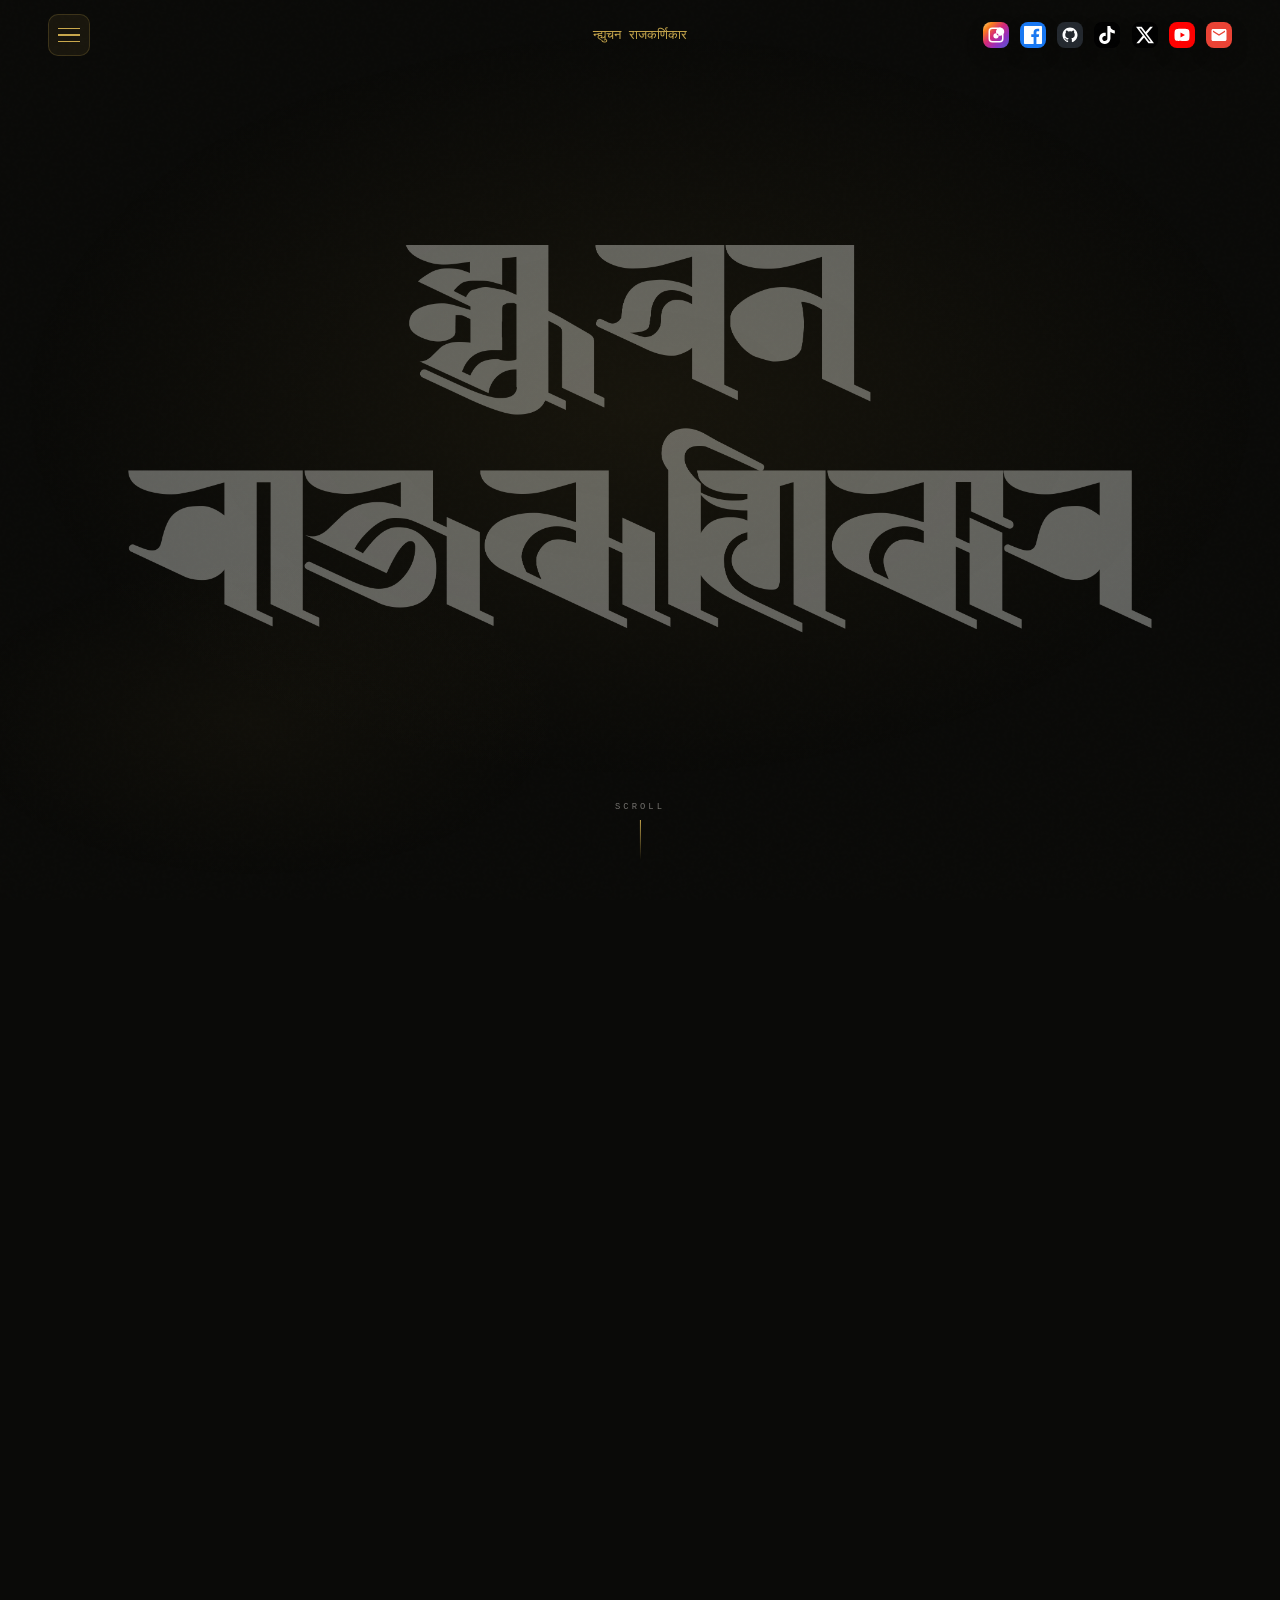
==== commit 188c1860: "new update remove contents and add contents" ====
--- a/index.html
+++ b/index.html
@@ -1,4 +1,4 @@
-<!DOCTYPE html>
+﻿<!DOCTYPE html>
 <html lang="en">
 <head>
   <meta charset="UTF-8" />
@@ -69,48 +69,7 @@
 
   <!-- ════════════════════
         MOBILE DRAWER
-  ════════════════════ -->
-  <div class="mobile-drawer" id="mobileDrawer" aria-hidden="true" role="dialog" aria-label="Main menu">
-    <div class="drawer-inner">
-      <p class="drawer-label">Menu</p>
-
-      <a href="./socials/" class="drawer-link">
-        <svg class="drawer-icon" viewBox="0 0 24 24"><path d="M16 8a4 4 0 110 8 4 4 0 010-8zm-8 0a4 4 0 110 8 4 4 0 010-8zm0 2a2 2 0 100 4 2 2 0 000-4zm8 0a2 2 0 100 4 2 2 0 000-4zM12 2a7 7 0 016.92 5h1.08A2.5 2.5 0 0122 9.5V10a2 2 0 01-2 2h-1.15A7.01 7.01 0 0113 17.15V19h1a1 1 0 110 2H10a1 1 0 110-2h1v-1.85A7.01 7.01 0 015.15 12H4a2 2 0 01-2-2v-.5A2.5 2.5 0 014.5 7h1.08A7 7 0 0112 2zm0 2a5 5 0 00-4.94 4h9.88A5 5 0 0012 4zm-6.5 7h13a.5.5 0 00.5-.5V9.5a.5.5 0 00-.5-.5h-13a.5.5 0 00-.5.5v.5a.5.5 0 00.5.5z"/></svg>
-        <div><span class="drawer-platform">Social</span><span class="drawer-handle">Profiles</span></div>
-      </a>
-
-      <a href="./portfolio/" class="drawer-link">
-        <svg class="drawer-icon" viewBox="0 0 24 24"><path d="M4 6.5A2.5 2.5 0 016.5 4h11A2.5 2.5 0 0120 6.5v11A2.5 2.5 0 0117.5 20h-11A2.5 2.5 0 014 17.5v-11zm2.5-.5a.5.5 0 00-.5.5v11c0 .28.22.5.5.5h11a.5.5 0 00.5-.5v-11a.5.5 0 00-.5-.5h-11zm1.5 2h8v2h-8V8zm0 4h8v2h-8v-2zm0 4h5v2h-5v-2z"/></svg>
-        <div><span class="drawer-platform">Portfolio</span><span class="drawer-handle">My work</span></div>
-      </a>
-
-      <a href="./charity/" class="drawer-link">
-        <svg class="drawer-icon" viewBox="0 0 24 24" fill="none" stroke="currentColor" stroke-width="2"><path d="M20.84 4.61a5.5 5.5 0 0 0-7.78 0L12 5.67l-1.06-1.06a5.5 5.5 0 0 0-7.78 7.78l1.06 1.06L12 21.23l8.78-8.78 1.06-1.06a5.5 5.5 0 0 0 0-7.78z"></path></svg>
-        <div><span class="drawer-platform">Support</span><span class="drawer-handle">PMDRF</span></div>
-      </a>
-    </div>
-  </div>
-
-  <!-- ════════════════════
-        HEADER
-  ════════════════════ -->
-  <header id="header">
-    <div class="header-left">
-      <button class="menu-btn" id="menuBtn" aria-label="Toggle menu" aria-expanded="false">
-        <span></span><span></span><span></span>
-      </button>
-    </div>
-
-    <div class="header-right">
-      <a href="#" class="header-brand">न्ह्युचन राजकर्णिकार</a>
-      <a href="https://www.instagram.com/nhyoochan/" class="header-instagram" target="_blank" rel="noopener noreferrer" aria-label="Instagram">
-        <svg viewBox="0 0 24 24" aria-hidden="true"><path d="M7 2h10a5 5 0 015 5v10a5 5 0 01-5 5H7a5 5 0 01-5-5V7a5 5 0 015-5zm0 2a3 3 0 00-3 3v10a3 3 0 003 3h10a3 3 0 003-3V7a3 3 0 00-3-3H7zm5 3.5A5.5 5.5 0 1116.5 13 5.5 5.5 0 0112 7.5zm0 2A3.5 3.5 0 1015.5 13 3.5 3.5 0 0012 9.5zm5.75-3.12a1.38 1.38 0 110 2.75 1.38 1.38 0 010-2.75z"/></svg>
-      </a>
-    </div>
-  </header>
-
-  <!-- ── HERO ── -->
-  <section class="hero" aria-label="Hero">
+  ════════════════════ --><section class="hero" aria-label="Hero">
     <div class="bg-script">
       <img src="main.svg" alt="nhyoochan in Ranjana Lipi script" />
     </div>
@@ -179,27 +138,6 @@
     }
 
     /* ── HEADER SCROLL ── */
-    const header = document.getElementById('header');
-    window.addEventListener('scroll', () => {
-      header.classList.toggle('scrolled', window.scrollY > 60);
-    }, { passive: true });
-
-    /* ── HAMBURGER / DRAWER ── */
-    const menuBtn = document.getElementById('menuBtn');
-    const drawer  = document.getElementById('mobileDrawer');
-    let open = false;
-    function toggleDrawer() {
-      open = !open;
-      menuBtn.classList.toggle('open', open);
-      drawer.classList.toggle('open', open);
-      drawer.setAttribute('aria-hidden', String(!open));
-      menuBtn.setAttribute('aria-expanded', String(open));
-      document.body.classList.toggle('drawer-open', open);
-    }
-    menuBtn.addEventListener('click', toggleDrawer);
-    drawer.querySelectorAll('.drawer-link').forEach(l => l.addEventListener('click', () => { if (open) toggleDrawer(); }));
-    document.addEventListener('keydown', e => { if (e.key === 'Escape' && open) toggleDrawer(); });
-
     /* ── SCROLL REVEAL ── */
     const io = new IntersectionObserver(entries => {
       entries.forEach(e => { if (e.isIntersecting) { e.target.classList.add('visible'); io.unobserve(e.target); } });
@@ -220,5 +158,10 @@
   </script>
 
   <script defer src="https://static.cloudflareinsights.com/beacon.min.js/v8c78df7c7c0f484497ecbca7046644da1771523124516" integrity="sha512-8DS7rgIrAmghBFwoOTujcf6D9rXvH8xm8JQ1Ja01h9QX8EzXldiszufYa4IFfKdLUKTTrnSFXLDkUEOTrZQ8Qg==" data-cf-beacon='{"version":"2024.11.0","token":"1d15bb8c009b45a79c055deddb32f710","r":1,"server_timing":{"name":{"cfCacheStatus":true,"cfEdge":true,"cfExtPri":true,"cfL4":true,"cfOrigin":true,"cfSpeedBrain":true},"location_startswith":null}}' crossorigin="anonymous"></script>
+  <script src="./navbar.js"></script>
 </body>
 </html>
+
+
+
+
--- a/styles.css
+++ b/styles.css
@@ -8,6 +8,11 @@
     }
 
     *, *::before, *::after { margin: 0; padding: 0; box-sizing: border-box; }
+    *, *::before, *::after {
+      scrollbar-width: none;
+      -ms-overflow-style: none;
+    }
+    *::-webkit-scrollbar { display: none; }
     html, body { height: 100%; width: 100%; overflow-x: hidden; }
 
     body {
